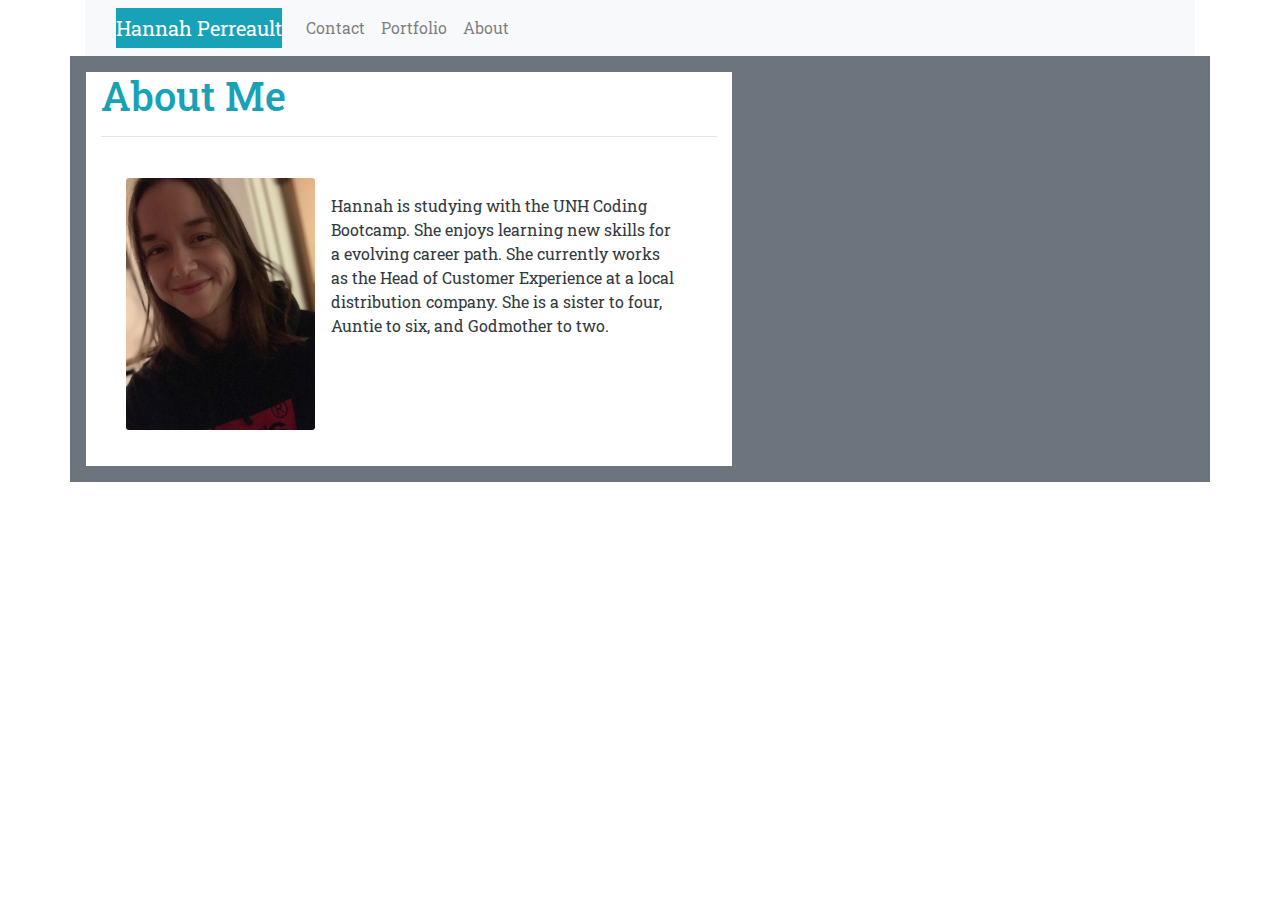
==== index.html @ 4158f769 "ran HTML validator. fixed missing closing tags" ====
<!DOCTYPE html>
<html lang="en">

<head>
    <meta charset="UTF-8">
    <meta name="viewport" content="width=device-width, initial-scale=1.0">
    <link rel="stylesheet" href="https://stackpath.bootstrapcdn.com/bootstrap/4.4.1/css/bootstrap.min.css"
        integrity="sha384-Vkoo8x4CGsO3+Hhxv8T/Q5PaXtkKtu6ug5TOeNV6gBiFeWPGFN9MuhOf23Q9Ifjh" crossorigin="anonymous">
    <title>Hannah's Portfolio</title>
    <link rel="stylesheet" href="assets/css/styles.css">
    <link href="https://fonts.googleapis.com/css2?family=Roboto+Slab:wght@300;400&display=swap" rel="stylesheet">
</head>

<body>

    <header>
        <div class="container">
            <nav class="navbar navbar-expand-lg navbar-light bg-light">
                <div class="container">
                    <a class="navbar-brand bg-info text-white" href="index.html">Hannah Perreault</a>
                    <button class="navbar-toggler" type="button" data-toggle="collapse" data-target="#navbarNav"
                        aria-controls="navbarNav" aria-expanded="false" aria-label="Toggle navigation">
                        <span class="navbar-toggler-icon"></span>
                    </button>
                    <div class="collapse navbar-collapse " id="navbarNav">
                        <ul class="navbar-nav">
                            <li class="nav-item">
                                <a class="nav-link" href="contact.html">Contact</a>
                            </li>
                            <li class="nav-item">
                                <a class="nav-link" href="portfolio.html">Portfolio</a>
                            </li>
                            <li class="nav-item">
                                <a class="nav-link" href="index.html">About</a>
                            </li>
                        </ul>
                    </div>
                </div>
            </nav>
        </div>
    </header>

    <div class="container p-3 mb-2 bg-secondary">

        <div class="container">
            <div class="row">
                <div class="col-md-7 bg-white">
                    <h1 class="text-info"> About Me</h1>
                    <hr>
                </div>
            </div>
            <div class="row">
                <div class="col-md-7 bg-white">
                    <div class="card border-0 mb-3">
                        <div class="row no-gutters card-body text-dark">
                            <div class="col-sm-12 col-md-4">
                                <img src="assets/images/Hannah.jpeg" class="card-img" alt="Hannah Profile">
                            </div>
                            <div class="col-sm-12 col-md-8">
                                <p class="card-text p-3 mb-2">Hannah is studying with the UNH Coding Bootcamp.
                                    She enjoys learning new skills for a evolving career path. She currently works as
                                    the Head of Customer Experience at a local distribution company. She is a sister to
                                    four, Auntie to six, and Godmother to two.
                                </p>

                            </div>

                        </div>
                    </div>
                </div>
            </div>


        </div>
    </div>


    <script src="https://code.jquery.com/jquery-3.4.1.slim.min.js"
        integrity="sha384-J6qa4849blE2+poT4WnyKhv5vZF5SrPo0iEjwBvKU7imGFAV0wwj1yYfoRSJoZ+n"
        crossorigin="anonymous"></script>
    <script src="https://cdn.jsdelivr.net/npm/popper.js@1.16.0/dist/umd/popper.min.js"
        integrity="sha384-Q6E9RHvbIyZFJoft+2mJbHaEWldlvI9IOYy5n3zV9zzTtmI3UksdQRVvoxMfooAo"
        crossorigin="anonymous"></script>
    <script src="https://stackpath.bootstrapcdn.com/bootstrap/4.4.1/js/bootstrap.min.js"
        integrity="sha384-wfSDF2E50Y2D1uUdj0O3uMBJnjuUD4Ih7YwaYd1iqfktj0Uod8GCExl3Og8ifwB6"
        crossorigin="anonymous"></script>
</body>

</html>
---- assets/css/styles.css ----
body {
    font-family: 'Roboto Slab', serif;
 }

 .card-title {
    position: absolute;
    top: 75%;
    height: 40px;
    padding: 8px;
    width: 90%;

 }

.card {
     margin: 5px;
 }
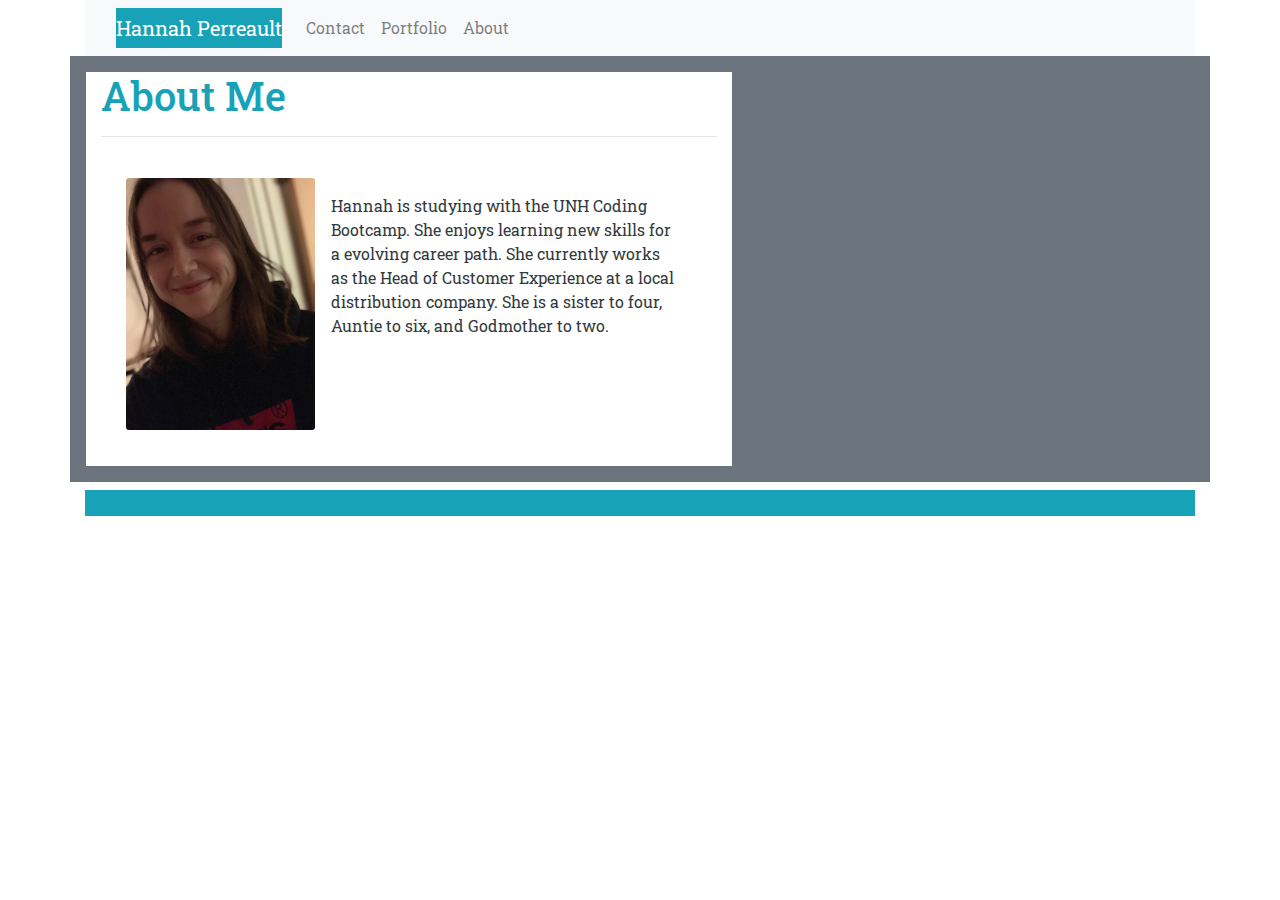
==== commit 8b27bb0c: "added footer" ====
--- a/index.html
+++ b/index.html
@@ -73,7 +73,14 @@
 
         </div>
     </div>
+    <footer>
+        <div class="container">
+            <nav class="navbar navbar-light bg-info">
+                <span class="navbar-brand mb-0 h1"></span>
+            </nav>
 
+        </div>
+    </footer>
 
     <script src="https://code.jquery.com/jquery-3.4.1.slim.min.js"
         integrity="sha384-J6qa4849blE2+poT4WnyKhv5vZF5SrPo0iEjwBvKU7imGFAV0wwj1yYfoRSJoZ+n"
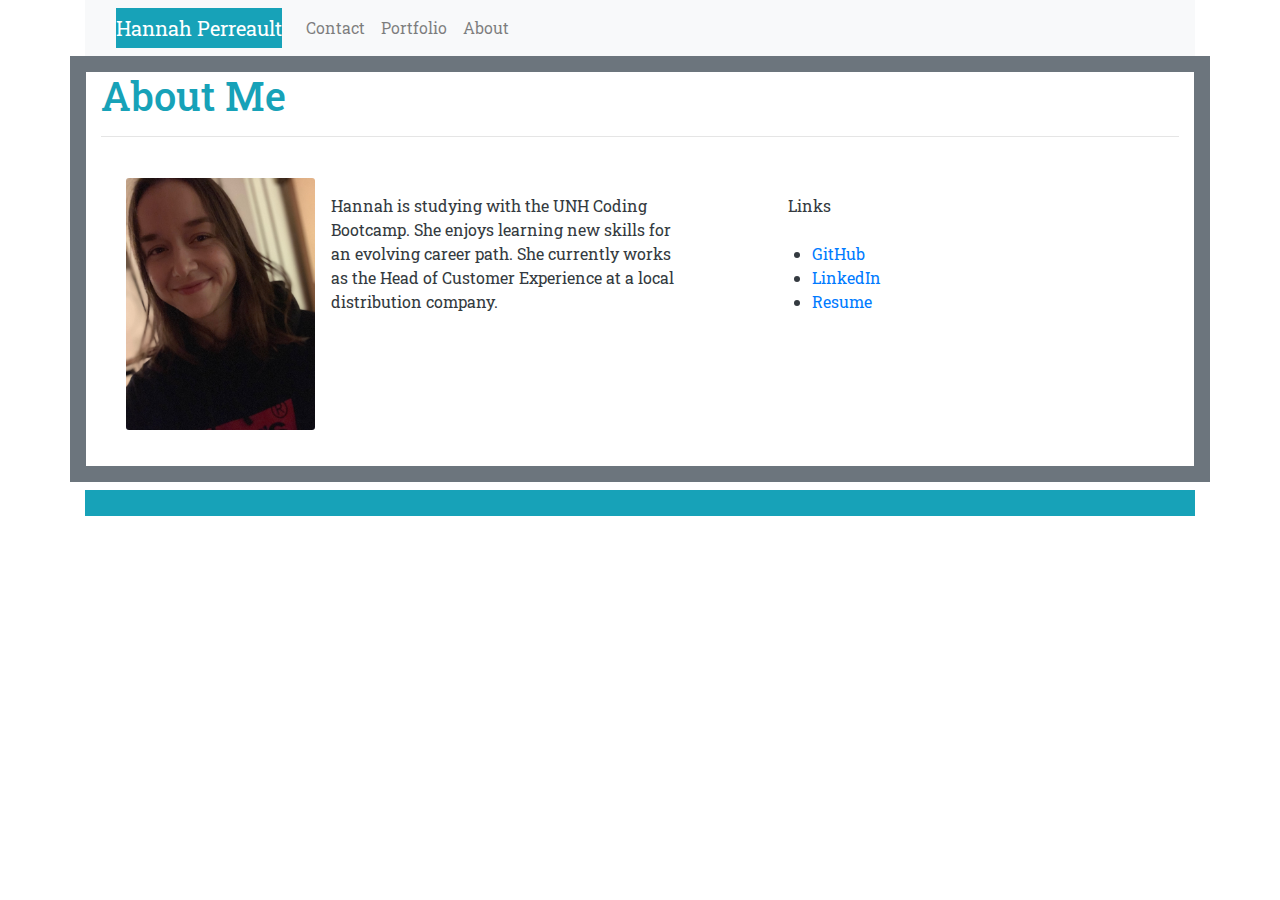
==== commit b86812dc: "added updates for resubmit" ====
--- a/index.html
+++ b/index.html
@@ -1,96 +1,146 @@
 <!DOCTYPE html>
 <html lang="en">
+  <head>
+    <meta charset="UTF-8" />
+    <meta name="viewport" content="width=device-width, initial-scale=1.0" />
+    <link
+      rel="stylesheet"
+      href="https://stackpath.bootstrapcdn.com/bootstrap/4.4.1/css/bootstrap.min.css"
+      integrity="sha384-Vkoo8x4CGsO3+Hhxv8T/Q5PaXtkKtu6ug5TOeNV6gBiFeWPGFN9MuhOf23Q9Ifjh"
+      crossorigin="anonymous"
+    />
+    <title>Hannah's Portfolio</title>
+    <link rel="stylesheet" href="assets/css/styles.css" />
+    <link
+      href="https://fonts.googleapis.com/css2?family=Roboto+Slab:wght@300;400&display=swap"
+      rel="stylesheet"
+    />
+  </head>
 
-<head>
-    <meta charset="UTF-8">
-    <meta name="viewport" content="width=device-width, initial-scale=1.0">
-    <link rel="stylesheet" href="https://stackpath.bootstrapcdn.com/bootstrap/4.4.1/css/bootstrap.min.css"
-        integrity="sha384-Vkoo8x4CGsO3+Hhxv8T/Q5PaXtkKtu6ug5TOeNV6gBiFeWPGFN9MuhOf23Q9Ifjh" crossorigin="anonymous">
-    <title>Hannah's Portfolio</title>
-    <link rel="stylesheet" href="assets/css/styles.css">
-    <link href="https://fonts.googleapis.com/css2?family=Roboto+Slab:wght@300;400&display=swap" rel="stylesheet">
-</head>
-
-<body>
-
+  <body>
     <header>
-        <div class="container">
-            <nav class="navbar navbar-expand-lg navbar-light bg-light">
-                <div class="container">
-                    <a class="navbar-brand bg-info text-white" href="index.html">Hannah Perreault</a>
-                    <button class="navbar-toggler" type="button" data-toggle="collapse" data-target="#navbarNav"
-                        aria-controls="navbarNav" aria-expanded="false" aria-label="Toggle navigation">
-                        <span class="navbar-toggler-icon"></span>
-                    </button>
-                    <div class="collapse navbar-collapse " id="navbarNav">
-                        <ul class="navbar-nav">
-                            <li class="nav-item">
-                                <a class="nav-link" href="contact.html">Contact</a>
-                            </li>
-                            <li class="nav-item">
-                                <a class="nav-link" href="portfolio.html">Portfolio</a>
-                            </li>
-                            <li class="nav-item">
-                                <a class="nav-link" href="index.html">About</a>
-                            </li>
-                        </ul>
-                    </div>
-                </div>
-            </nav>
-        </div>
+      <div class="container">
+        <nav class="navbar navbar-expand-lg navbar-light bg-light">
+          <div class="container">
+            <a class="navbar-brand bg-info text-white" href="index.html"
+              >Hannah Perreault</a
+            >
+            <button
+              class="navbar-toggler"
+              type="button"
+              data-toggle="collapse"
+              data-target="#navbarNav"
+              aria-controls="navbarNav"
+              aria-expanded="false"
+              aria-label="Toggle navigation"
+            >
+              <span class="navbar-toggler-icon"></span>
+            </button>
+            <div class="collapse navbar-collapse" id="navbarNav">
+              <ul class="navbar-nav">
+                <li class="nav-item">
+                  <a class="nav-link" href="contact.html">Contact</a>
+                </li>
+                <li class="nav-item">
+                  <a class="nav-link" href="portfolio.html">Portfolio</a>
+                </li>
+                <li class="nav-item">
+                  <a class="nav-link" href="index.html">About</a>
+                </li>
+              </ul>
+            </div>
+          </div>
+        </nav>
+      </div>
     </header>
 
     <div class="container p-3 mb-2 bg-secondary">
-
-        <div class="container">
-            <div class="row">
-                <div class="col-md-7 bg-white">
-                    <h1 class="text-info"> About Me</h1>
-                    <hr>
+      <div class="container">
+        <div class="row">
+          <div class="col-md-12 bg-white">
+            <h1 class="text-info">About Me</h1>
+            <hr />
+          </div>
+        </div>
+        <div class="row">
+          <div class="col-md-7 bg-white">
+            <div class="card border-0 mb-3">
+              <div class="row no-gutters card-body text-dark">
+                <div class="col-sm-12 col-md-4">
+                  <img
+                    src="assets/images/Hannah.jpeg"
+                    class="card-img"
+                    alt="Hannah Profile"
+                  />
                 </div>
+                <div class="col-sm-12 col-md-8">
+                  <p class="card-text p-3 mb-2">
+                    Hannah is studying with the UNH Coding Bootcamp. She enjoys
+                    learning new skills for an evolving career path. She
+                    currently works as the Head of Customer Experience at a
+                    local distribution company. 
+                  </p>
+                </div>
+              </div>
             </div>
-            <div class="row">
-                <div class="col-md-7 bg-white">
-                    <div class="card border-0 mb-3">
-                        <div class="row no-gutters card-body text-dark">
-                            <div class="col-sm-12 col-md-4">
-                                <img src="assets/images/Hannah.jpeg" class="card-img" alt="Hannah Profile">
-                            </div>
-                            <div class="col-sm-12 col-md-8">
-                                <p class="card-text p-3 mb-2">Hannah is studying with the UNH Coding Bootcamp.
-                                    She enjoys learning new skills for a evolving career path. She currently works as
-                                    the Head of Customer Experience at a local distribution company. She is a sister to
-                                    four, Auntie to six, and Godmother to two.
-                                </p>
-
-                            </div>
-
-                        </div>
-                    </div>
+          </div>
+          <div class="col-md-5 bg-white">
+            <div class="card border-0 mb-3">
+              <div class="row no-gutters card-body text-dark">
+                <!-- <div class="col-sm-12 col-md-4">
+                  <img
+                    src="assets/images/Hannah.jpeg"
+                    class="card-img"
+                    alt="Hannah Profile"
+                  />
+                </div> -->
+                <div class="col-sm-12 col-md-8">
+                  <p class="card-text p-3 mb-2">
+                      Links
+                <ul>
+                    <li>
+                        <a href = "https://github.com/hannahperreault">
+                        GitHub                        </a>
+                    </li>
+                    <li>
+                        <a href = "https://www.linkedin.com/in/hannah-perreault/">
+                        LinkedIn                        </a>
+                    </li>
+                    <li>
+                        <a href = "https://drive.google.com/file/d/1TfuUPZbUb9L-yJf5Cavuha_fafgMKHaz/view?usp=sharing">
+                        Resume                        </a>
+                    </li>
+                </ul>
+                  </p>
                 </div>
+              </div>
             </div>
-
-
+          </div>
         </div>
+      </div>
     </div>
     <footer>
-        <div class="container">
-            <nav class="navbar navbar-light bg-info">
-                <span class="navbar-brand mb-0 h1"></span>
-            </nav>
-
-        </div>
+      <div class="container">
+        <nav class="navbar navbar-light bg-info">
+          <span class="navbar-brand mb-0 h1"></span>
+        </nav>
+      </div>
     </footer>
 
-    <script src="https://code.jquery.com/jquery-3.4.1.slim.min.js"
-        integrity="sha384-J6qa4849blE2+poT4WnyKhv5vZF5SrPo0iEjwBvKU7imGFAV0wwj1yYfoRSJoZ+n"
-        crossorigin="anonymous"></script>
-    <script src="https://cdn.jsdelivr.net/npm/popper.js@1.16.0/dist/umd/popper.min.js"
-        integrity="sha384-Q6E9RHvbIyZFJoft+2mJbHaEWldlvI9IOYy5n3zV9zzTtmI3UksdQRVvoxMfooAo"
-        crossorigin="anonymous"></script>
-    <script src="https://stackpath.bootstrapcdn.com/bootstrap/4.4.1/js/bootstrap.min.js"
-        integrity="sha384-wfSDF2E50Y2D1uUdj0O3uMBJnjuUD4Ih7YwaYd1iqfktj0Uod8GCExl3Og8ifwB6"
-        crossorigin="anonymous"></script>
-</body>
-
-</html>+    <script
+      src="https://code.jquery.com/jquery-3.4.1.slim.min.js"
+      integrity="sha384-J6qa4849blE2+poT4WnyKhv5vZF5SrPo0iEjwBvKU7imGFAV0wwj1yYfoRSJoZ+n"
+      crossorigin="anonymous"
+    ></script>
+    <script
+      src="https://cdn.jsdelivr.net/npm/popper.js@1.16.0/dist/umd/popper.min.js"
+      integrity="sha384-Q6E9RHvbIyZFJoft+2mJbHaEWldlvI9IOYy5n3zV9zzTtmI3UksdQRVvoxMfooAo"
+      crossorigin="anonymous"
+    ></script>
+    <script
+      src="https://stackpath.bootstrapcdn.com/bootstrap/4.4.1/js/bootstrap.min.js"
+      integrity="sha384-wfSDF2E50Y2D1uUdj0O3uMBJnjuUD4Ih7YwaYd1iqfktj0Uod8GCExl3Og8ifwB6"
+      crossorigin="anonymous"
+    ></script>
+  </body>
+</html>
--- a/assets/css/styles.css
+++ b/assets/css/styles.css
@@ -1,18 +1,20 @@
+body {
+  font-family: "Roboto Slab", serif;
+}
 
-
- body {
-    font-family: 'Roboto Slab', serif;
- }
-
- .card-title {
-    position: absolute;
-    top: 75%;
-    height: 40px;
-    padding: 8px;
-    width: 90%;
-
- }
+.card-title {
+  position: absolute;
+  top: 75%;
+  height: 40px;
+  padding: 8px;
+  width: 90%;
+}
 
 .card {
-     margin: 5px;
- }+  margin: 5px;
+}
+
+/* .image {
+  width: 300px;
+  height: 300px;
+} */
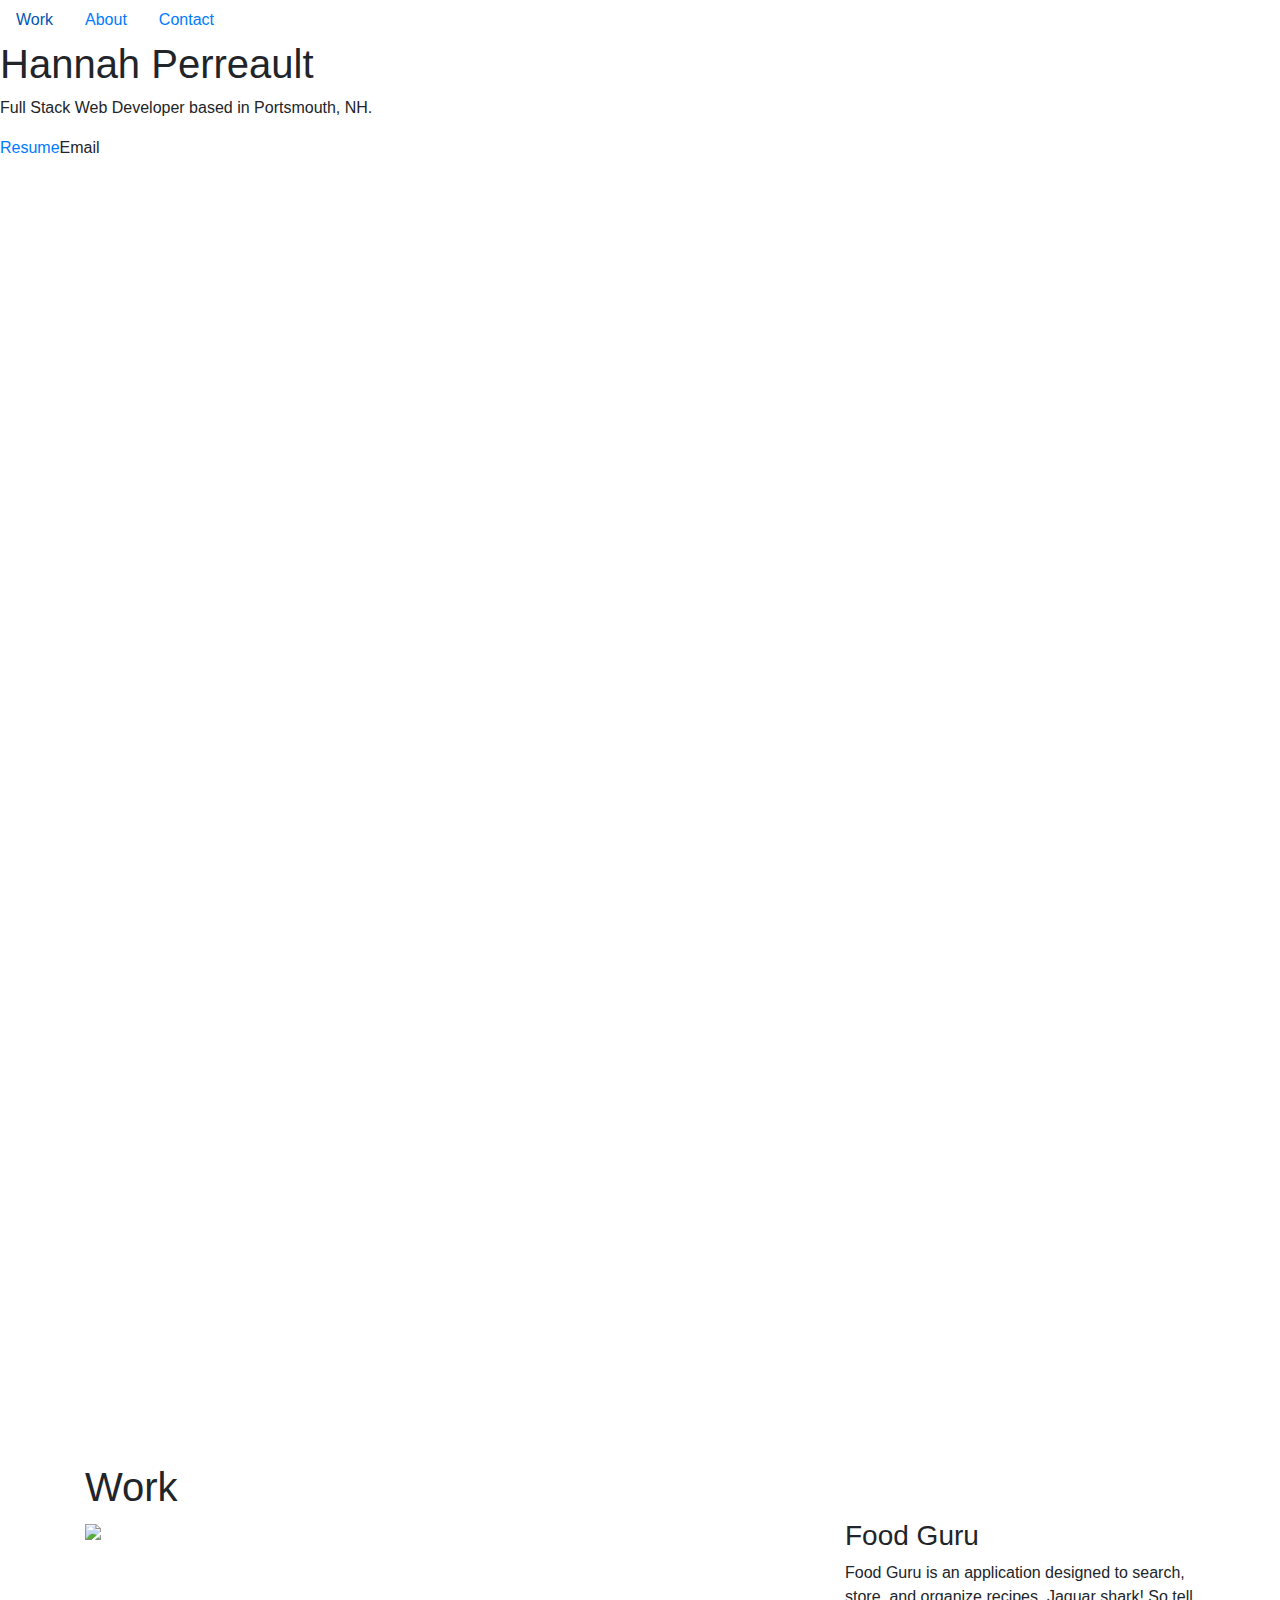
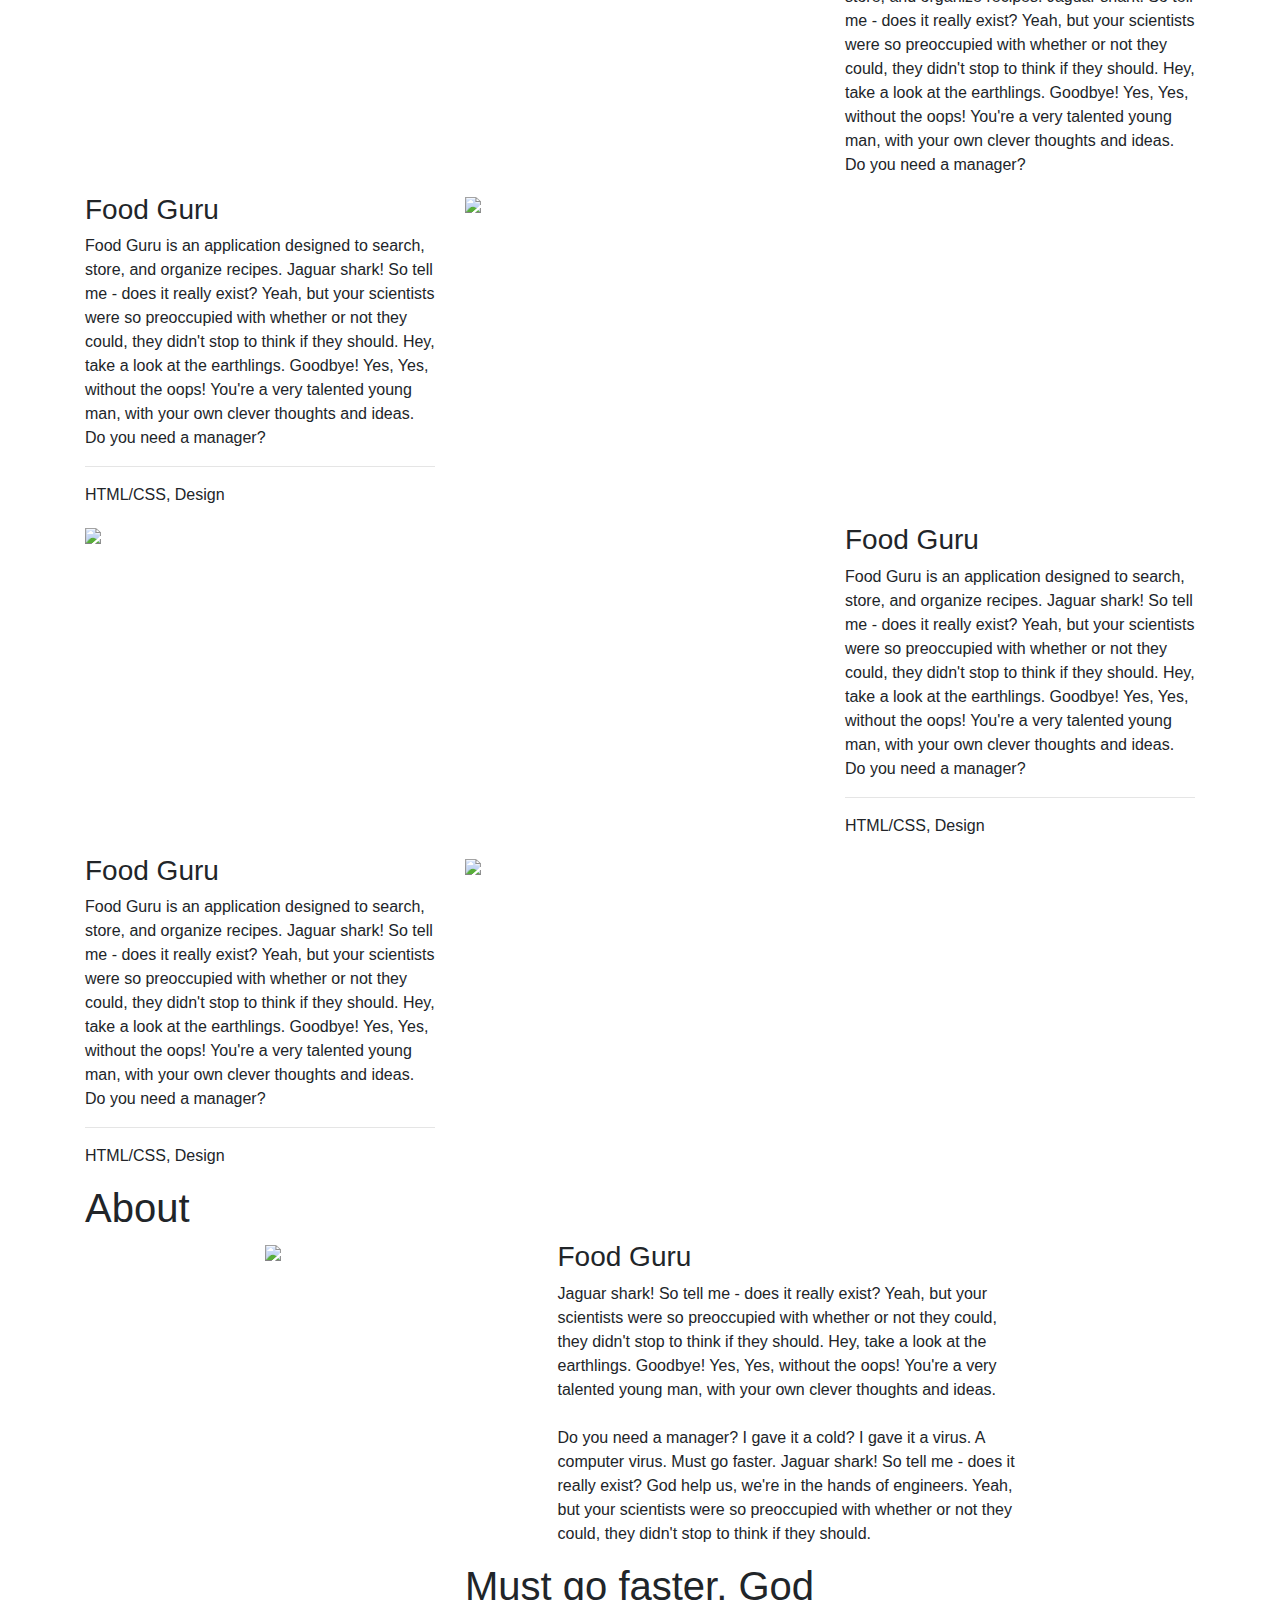
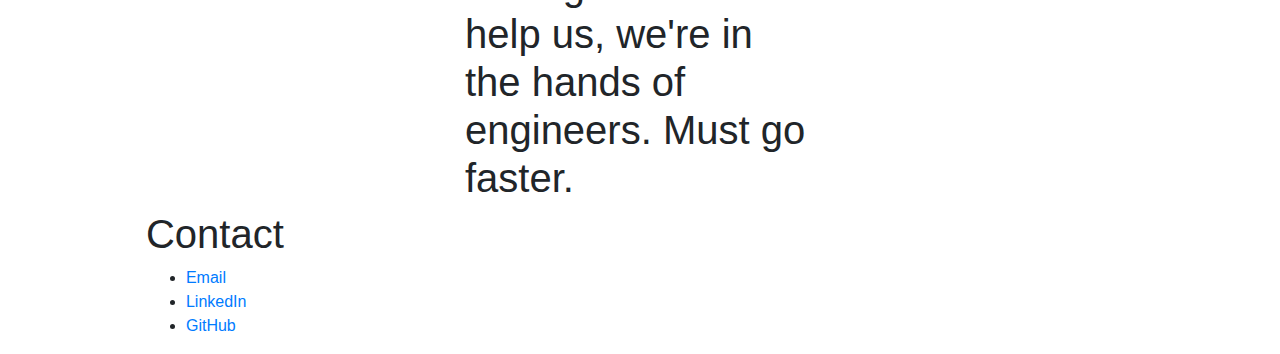
==== commit 6832b17e: "completely redesigned index.html" ====
--- a/index.html
+++ b/index.html
@@ -3,144 +3,198 @@
   <head>
     <meta charset="UTF-8" />
     <meta name="viewport" content="width=device-width, initial-scale=1.0" />
-    <link
-      rel="stylesheet"
-      href="https://stackpath.bootstrapcdn.com/bootstrap/4.4.1/css/bootstrap.min.css"
-      integrity="sha384-Vkoo8x4CGsO3+Hhxv8T/Q5PaXtkKtu6ug5TOeNV6gBiFeWPGFN9MuhOf23Q9Ifjh"
-      crossorigin="anonymous"
-    />
-    <title>Hannah's Portfolio</title>
-    <link rel="stylesheet" href="assets/css/styles.css" />
-    <link
-      href="https://fonts.googleapis.com/css2?family=Roboto+Slab:wght@300;400&display=swap"
-      rel="stylesheet"
-    />
+    <title>Document</title>
+    <link rel="stylesheet" href="https://maxcdn.bootstrapcdn.com/bootstrap/4.0.0/css/bootstrap.min.css" integrity="sha384-Gn5384xqQ1aoWXA+058RXPxPg6fy4IWvTNh0E263XmFcJlSAwiGgFAW/dAiS6JXm" crossorigin="anonymous">    <link rel="stylesheet" href="./styles.css" />
   </head>
-
   <body>
+    
     <header>
-      <div class="container">
-        <nav class="navbar navbar-expand-lg navbar-light bg-light">
-          <div class="container">
-            <a class="navbar-brand bg-info text-white" href="index.html"
-              >Hannah Perreault</a
-            >
-            <button
-              class="navbar-toggler"
-              type="button"
-              data-toggle="collapse"
-              data-target="#navbarNav"
-              aria-controls="navbarNav"
-              aria-expanded="false"
-              aria-label="Toggle navigation"
-            >
-              <span class="navbar-toggler-icon"></span>
-            </button>
-            <div class="collapse navbar-collapse" id="navbarNav">
-              <ul class="navbar-nav">
-                <li class="nav-item">
-                  <a class="nav-link" href="contact.html">Contact</a>
-                </li>
-                <li class="nav-item">
-                  <a class="nav-link" href="portfolio.html">Portfolio</a>
-                </li>
-                <li class="nav-item">
-                  <a class="nav-link" href="index.html">About</a>
-                </li>
-              </ul>
+      <!--navbar-->
+      <ul class="nav">
+        <li class="nav-item justify-content-end">
+          <a class="nav-link active" href="#">Work</a>
+        </li>
+        <li class="nav-item">
+          <a class="nav-link" href="#">About</a>
+        </li>
+        <li class="nav-item">
+          <a class="nav-link" href="#">Contact</a>
+        </li>
+      </ul>
+      <h1 id="hero-header">Hannah Perreault</h1>
+      <div id="hero-text">
+        <p>Full Stack Web Developer based in Portsmouth, NH.</p>
+        <p><a href ="https://drive.google.com/file/d/1TfuUPZbUb9L-yJf5Cavuha_fafgMKHaz/view?usp=sharing">
+          Resume</a>Email</p>
+      </div>
+      <svg
+        xmlns="http://www.w3.org/2000/svg"
+        viewBox="0 0 100 100"
+        preserveAspectRatio="none"
+      >
+        <polygon fill="white" points="0,100 100,0 100,100" />
+      </svg>
+    </header>
+
+    <div class="container">
+      <div class="row">
+        <div class="col-md-12">
+          <h1 id="portfolio-header">Work</h1>
+        </div>
+      </div>
+
+      <!--first section, first featured work with photo on LEFT side-->
+      <div class="row split-photo-left">
+        <div class="col-md-8">
+          <img src="http://placekitten.com/600/400" />
+        </div>
+        <div class="col-md-4 portfolio-text">
+          <h3 id="section-header">Food Guru</h3>
+          <p>
+            Food Guru is an application designed to search, store, and organize
+            recipes. Jaguar shark! So tell me - does it really exist? Yeah, but
+            your scientists were so preoccupied with whether or not they could,
+            they didn't stop to think if they should. Hey, take a look at the
+            earthlings. Goodbye! Yes, Yes, without the oops! You're a very
+            talented young man, with your own clever thoughts and ideas. Do you
+            need a manager?
+          </p>
+        </div>
+      </div>
+
+      <!--second section, first featured work with photo on RIGHT side-->
+
+      <div class="row split-photo-right">
+        <div class="col-md-4 portfolio-text">
+          <h3 id="section-header">Food Guru</h3>
+          <p>
+            Food Guru is an application designed to search, store, and organize
+            recipes. Jaguar shark! So tell me - does it really exist? Yeah, but
+            your scientists were so preoccupied with whether or not they could,
+            they didn't stop to think if they should. Hey, take a look at the
+            earthlings. Goodbye! Yes, Yes, without the oops! You're a very
+            talented young man, with your own clever thoughts and ideas. Do you
+            need a manager?
+          </p>
+          <hr>
+          <p class="work-details-text">HTML/CSS, Design</p>
+
+        </div>
+        <div class="col-md-8">
+          <img src="http://placekitten.com/600/400" />
+        </div>
+      </div>
+
+      <div class="row split-photo-left">
+        <div class="col-md-8">
+          <img src="http://placekitten.com/600/400" />
+        </div>
+        <div class="col-md-4 portfolio-text">
+          <h3 id="section-header">Food Guru</h3>
+          <p>
+            Food Guru is an application designed to search, store, and organize
+            recipes. Jaguar shark! So tell me - does it really exist? Yeah, but
+            your scientists were so preoccupied with whether or not they could,
+            they didn't stop to think if they should. Hey, take a look at the
+            earthlings. Goodbye! Yes, Yes, without the oops! You're a very
+            talented young man, with your own clever thoughts and ideas. Do you
+            need a manager?
+          </p>
+          <hr>
+          <p class="work-details-text">HTML/CSS, Design</p>
+        </div>
+      </div>
+
+      <div class="row split-photo-right">
+        <div class="col-md-4 portfolio-text">
+          <h3 id="section-header">Food Guru</h3>
+          <p>
+            Food Guru is an application designed to search, store, and organize
+            recipes. Jaguar shark! So tell me - does it really exist? Yeah, but
+            your scientists were so preoccupied with whether or not they could,
+            they didn't stop to think if they should. Hey, take a look at the
+            earthlings. Goodbye! Yes, Yes, without the oops! You're a very
+            talented young man, with your own clever thoughts and ideas. Do you
+            need a manager?
+          </p>
+          <hr>
+          <p class="work-details-text">HTML/CSS, Design</p>
+
+        </div>
+        <div class="col-md-8">
+          <img src="http://placekitten.com/600/400" />
+        </div>
+      </div>
+
+      <!--ABOUT section-->
+      <div id="about">
+        <div class="row">
+          <div class="col-md-12">
+            <h1 id="portfolio-header">About</h1>
+          </div>
+          <div class="row about-section">
+            <div class="col-md-2"></div>
+
+            <div class="col-md-3 portfolio-text">
+              <img src="http://placekitten.com/300/200" />
             </div>
+            <div class="col-md-5">
+              <h3 id="section-header">Food Guru</h3>
+              <p>
+                Jaguar shark! So tell me - does it really exist? Yeah, but your
+                scientists were so preoccupied with whether or not they could,
+                they didn't stop to think if they should. Hey, take a look at
+                the earthlings. Goodbye! Yes, Yes, without the oops! You're a
+                very talented young man, with your own clever thoughts and
+                ideas. 
+              </br> </br> Do you need a manager? I gave it a cold? I gave it a
+                virus. A computer virus. Must go faster. Jaguar shark! So tell
+                me - does it really exist? God help us, we're in the hands of
+                engineers. Yeah, but your scientists were so preoccupied with
+                whether or not they could, they didn't stop to think if they
+                should.
+              </p>
+    
+            </div>
+            <div class="col-md-2"></div>
           </div>
-        </nav>
-      </div>
-    </header>
-
-    <div class="container p-3 mb-2 bg-secondary">
-      <div class="container">
-        <div class="row">
-          <div class="col-md-12 bg-white">
-            <h1 class="text-info">About Me</h1>
-            <hr />
+        </div>
+      </div>
+
+
+   <!--QUOTE section-->
+      <div id="quote-div">
+          <div class="row">
+            <div class="col-md-4"></div>
+            <div class="col-md-4">
+              <h1 id="quote-text">Must go faster. God help us, we're in the hands of engineers. Must go faster.</h1>
+            </div>
+            <div class="col-md-4"></div>
           </div>
-        </div>
-        <div class="row">
-          <div class="col-md-7 bg-white">
-            <div class="card border-0 mb-3">
-              <div class="row no-gutters card-body text-dark">
-                <div class="col-sm-12 col-md-4">
-                  <img
-                    src="assets/images/Hannah.jpeg"
-                    class="card-img"
-                    alt="Hannah Profile"
-                  />
-                </div>
-                <div class="col-sm-12 col-md-8">
-                  <p class="card-text p-3 mb-2">
-                    Hannah is studying with the UNH Coding Bootcamp. She enjoys
-                    learning new skills for an evolving career path. She
-                    currently works as the Head of Customer Experience at a
-                    local distribution company. 
-                  </p>
-                </div>
-              </div>
-            </div>
-          </div>
-          <div class="col-md-5 bg-white">
-            <div class="card border-0 mb-3">
-              <div class="row no-gutters card-body text-dark">
-                <!-- <div class="col-sm-12 col-md-4">
-                  <img
-                    src="assets/images/Hannah.jpeg"
-                    class="card-img"
-                    alt="Hannah Profile"
-                  />
-                </div> -->
-                <div class="col-sm-12 col-md-8">
-                  <p class="card-text p-3 mb-2">
-                      Links
-                <ul>
-                    <li>
-                        <a href = "https://github.com/hannahperreault">
-                        GitHub                        </a>
-                    </li>
-                    <li>
-                        <a href = "https://www.linkedin.com/in/hannah-perreault/">
-                        LinkedIn                        </a>
-                    </li>
-                    <li>
-                        <a href = "https://drive.google.com/file/d/1TfuUPZbUb9L-yJf5Cavuha_fafgMKHaz/view?usp=sharing">
-                        Resume                        </a>
-                    </li>
-                </ul>
-                  </p>
-                </div>
-              </div>
-            </div>
-          </div>
-        </div>
+      </div>
+
+  <!--CONTACT section-->
+  <div id="contact-div">
+    <div class="row">
+      <div class="row">
+        <div class="col-md-4"></div>
+        <div class="col-md-4">
+          <h1 id="contact-header">Contact</h1>
+          <ul id="contact-list">
+            <li><a href="https://github.com/hannahperreault">Email</a></li>
+            <li><a href="https://www.linkedin.com/in/hannah-perreault">LinkedIn</a></li>
+            <li><a href = "https://github.com/hannahperreault">GitHub</a>
+            </li>
+          </ul>
+        </div>
+        <div class="col-md-4"></div>
       </div>
     </div>
-    <footer>
-      <div class="container">
-        <nav class="navbar navbar-light bg-info">
-          <span class="navbar-brand mb-0 h1"></span>
-        </nav>
-      </div>
-    </footer>
-
-    <script
-      src="https://code.jquery.com/jquery-3.4.1.slim.min.js"
-      integrity="sha384-J6qa4849blE2+poT4WnyKhv5vZF5SrPo0iEjwBvKU7imGFAV0wwj1yYfoRSJoZ+n"
-      crossorigin="anonymous"
-    ></script>
-    <script
-      src="https://cdn.jsdelivr.net/npm/popper.js@1.16.0/dist/umd/popper.min.js"
-      integrity="sha384-Q6E9RHvbIyZFJoft+2mJbHaEWldlvI9IOYy5n3zV9zzTtmI3UksdQRVvoxMfooAo"
-      crossorigin="anonymous"
-    ></script>
-    <script
-      src="https://stackpath.bootstrapcdn.com/bootstrap/4.4.1/js/bootstrap.min.js"
-      integrity="sha384-wfSDF2E50Y2D1uUdj0O3uMBJnjuUD4Ih7YwaYd1iqfktj0Uod8GCExl3Og8ifwB6"
-      crossorigin="anonymous"
-    ></script>
+  </div>
+
+    </div>
+    <script src="https://code.jquery.com/jquery-3.2.1.slim.min.js" integrity="sha384-KJ3o2DKtIkvYIK3UENzmM7KCkRr/rE9/Qpg6aAZGJwFDMVNA/GpGFF93hXpG5KkN" crossorigin="anonymous"></script>
+<script src="https://cdnjs.cloudflare.com/ajax/libs/popper.js/1.12.9/umd/popper.min.js" integrity="sha384-ApNbgh9B+Y1QKtv3Rn7W3mgPxhU9K/ScQsAP7hUibX39j7fakFPskvXusvfa0b4Q" crossorigin="anonymous"></script>
+<script src="https://maxcdn.bootstrapcdn.com/bootstrap/4.0.0/js/bootstrap.min.js" integrity="sha384-JZR6Spejh4U02d8jOt6vLEHfe/JQGiRRSQQxSfFWpi1MquVdAyjUar5+76PVCmYl" crossorigin="anonymous"></script>
   </body>
 </html>
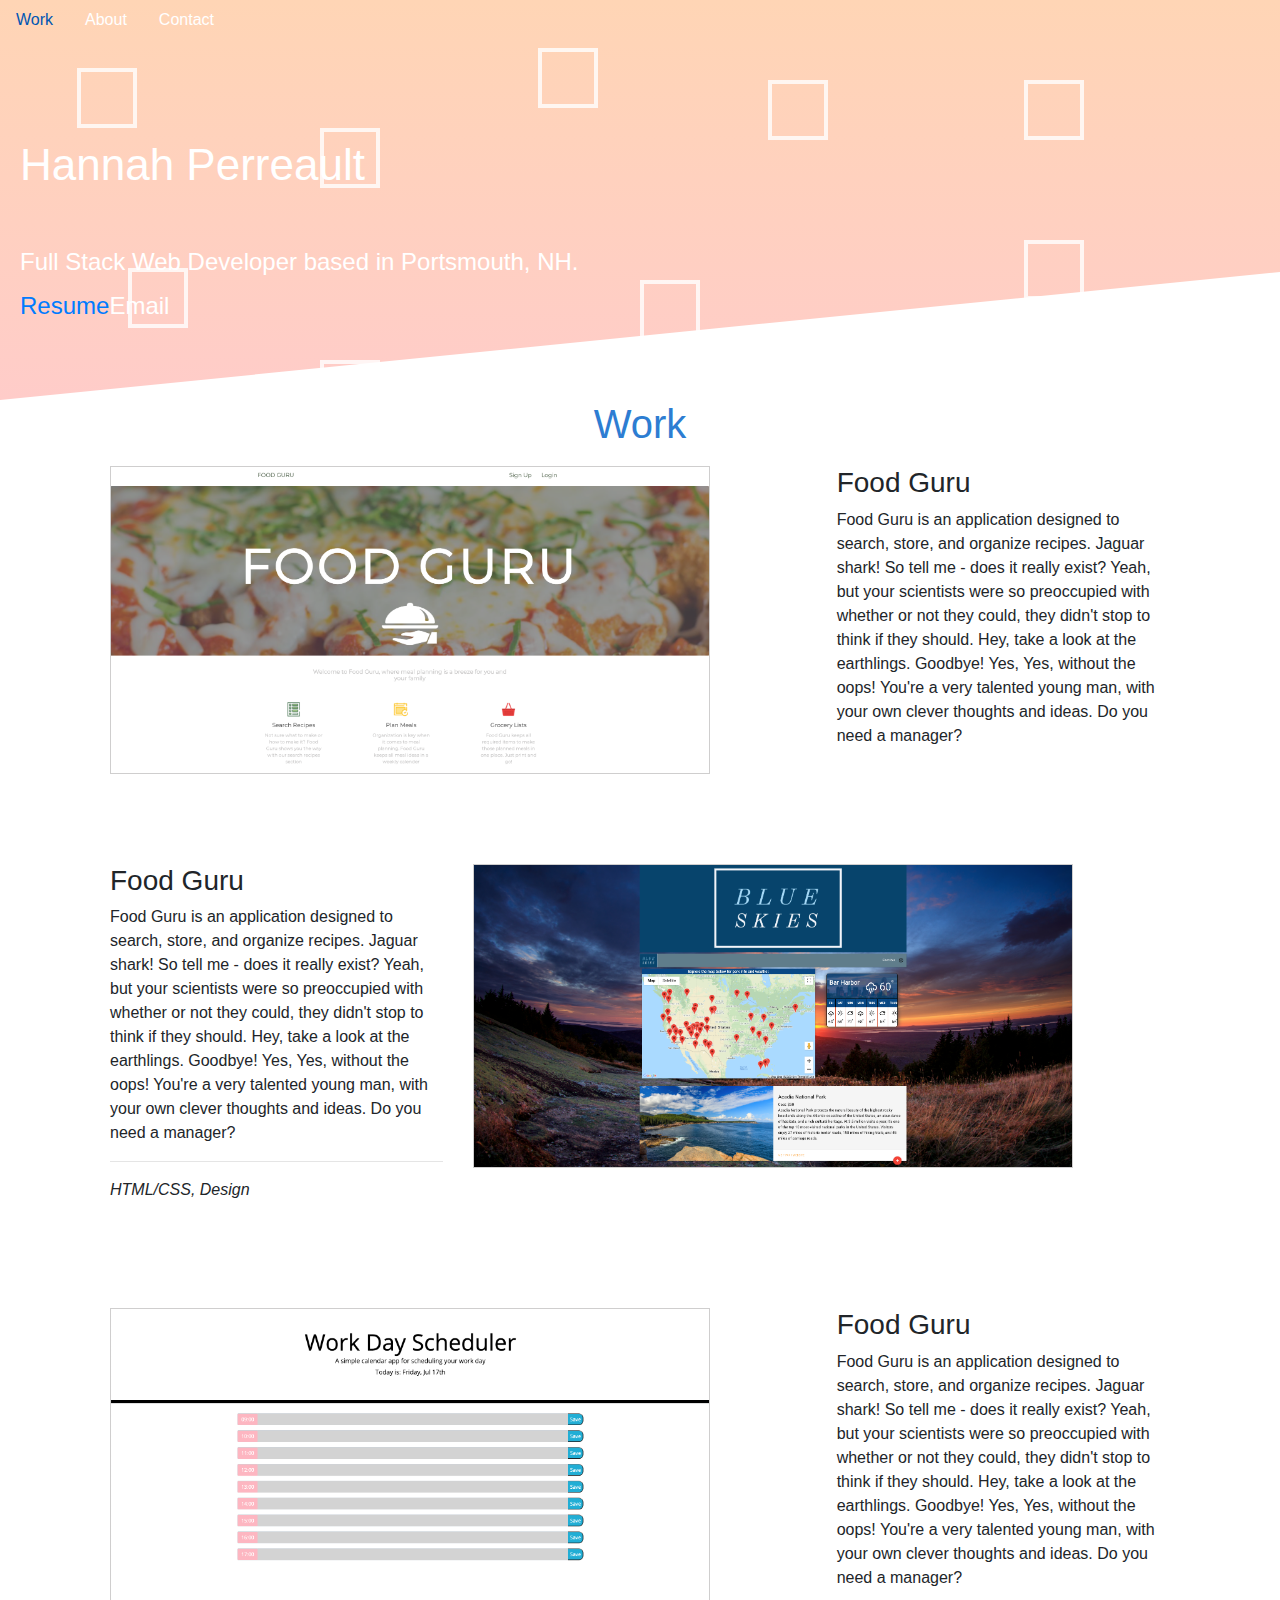
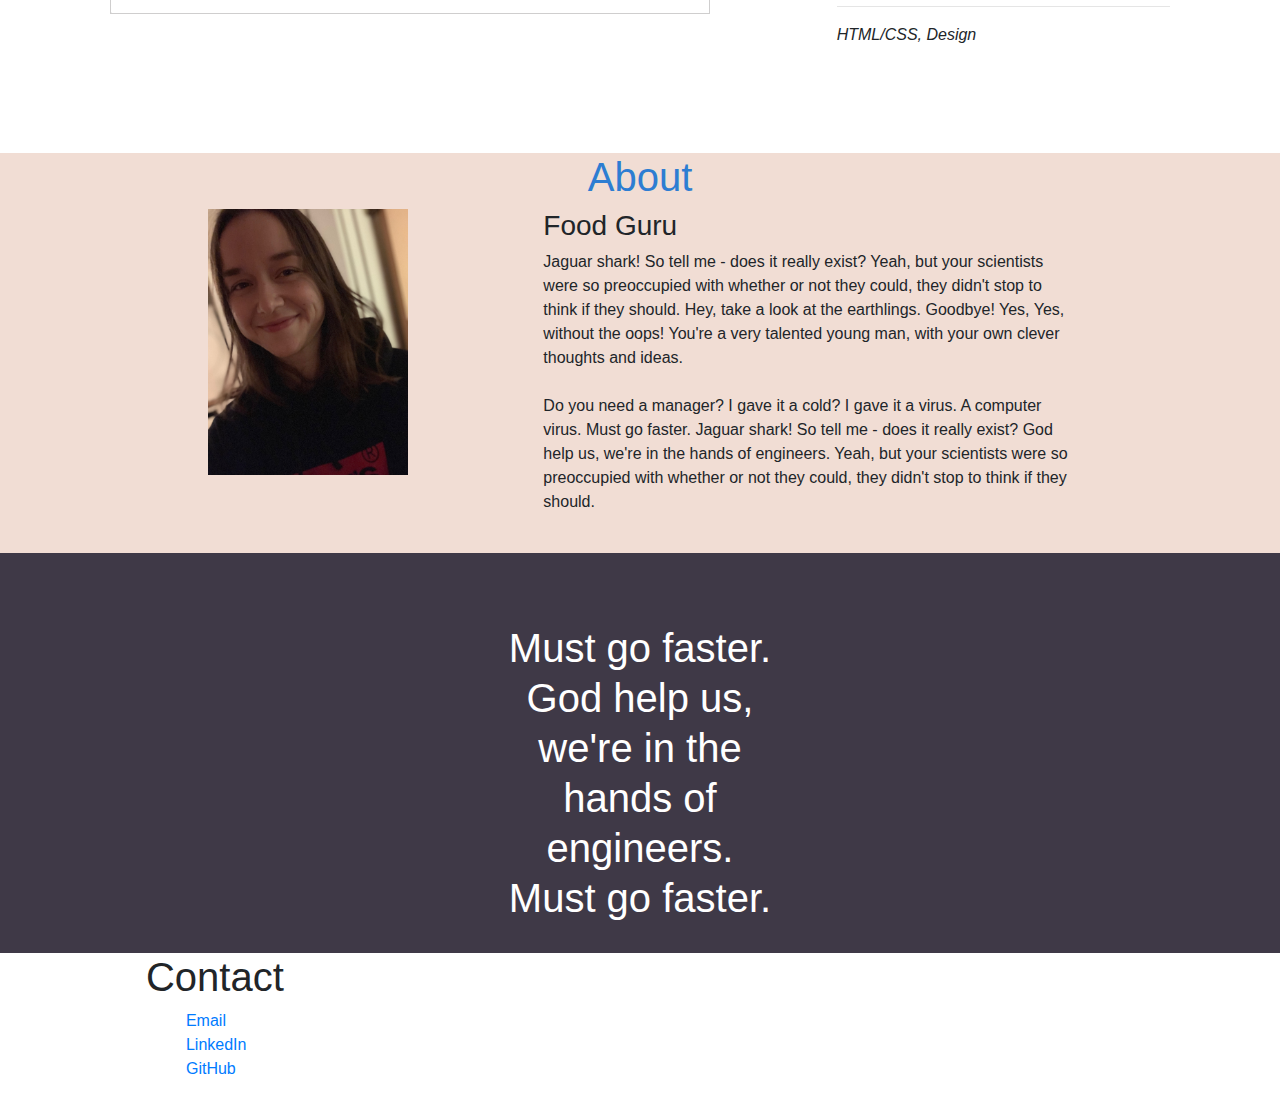
==== commit 02b2dc9f: "animation of header div working" ====
--- a/index.html
+++ b/index.html
@@ -5,10 +5,24 @@
     <meta name="viewport" content="width=device-width, initial-scale=1.0" />
     <title>Document</title>
     <link rel="stylesheet" href="https://maxcdn.bootstrapcdn.com/bootstrap/4.0.0/css/bootstrap.min.css" integrity="sha384-Gn5384xqQ1aoWXA+058RXPxPg6fy4IWvTNh0E263XmFcJlSAwiGgFAW/dAiS6JXm" crossorigin="anonymous">    <link rel="stylesheet" href="./styles.css" />
+    <link rel="stylesheet" href="assets/css/styles.css"/>
   </head>
   <body>
-    
-    <header>
+    <div class="wrapper">
+      <div class="header">
+      <div class="box">
+        <div></div>
+        <div></div>
+        <div></div>
+        <div></div>
+        <div></div>
+        <div></div>
+        <div></div>
+        <div></div>
+        <div></div>
+        <div></div>
+      </div>
+      
       <!--navbar-->
       <ul class="nav">
         <li class="nav-item justify-content-end">
@@ -34,8 +48,8 @@
       >
         <polygon fill="white" points="0,100 100,0 100,100" />
       </svg>
-    </header>
-
+    </div> 
+  </div>
     <div class="container">
       <div class="row">
         <div class="col-md-12">
@@ -43,10 +57,10 @@
         </div>
       </div>
 
-      <!--first section, first featured work with photo on LEFT side-->
+      <!--first section, FOOD GURU, with photo on LEFT side-->
       <div class="row split-photo-left">
         <div class="col-md-8">
-          <img src="http://placekitten.com/600/400" />
+          <img class="portfolio-photo" src="assets/images/foodguru.png" />
         </div>
         <div class="col-md-4 portfolio-text">
           <h3 id="section-header">Food Guru</h3>
@@ -62,7 +76,7 @@
         </div>
       </div>
 
-      <!--second section, first featured work with photo on RIGHT side-->
+      <!--second section, BLUESKIES,  with photo on RIGHT side-->
 
       <div class="row split-photo-right">
         <div class="col-md-4 portfolio-text">
@@ -81,13 +95,15 @@
 
         </div>
         <div class="col-md-8">
-          <img src="http://placekitten.com/600/400" />
+          <img class="portfolio-photo" src="assets/images/blueskies.png" />
         </div>
       </div>
 
+      <!--third section, SCHEDULAR,  with photo on LEFT side-->
+
       <div class="row split-photo-left">
         <div class="col-md-8">
-          <img src="http://placekitten.com/600/400" />
+          <img class= "portfolio-photo" src="assets/images/scheduler.png" />
         </div>
         <div class="col-md-4 portfolio-text">
           <h3 id="section-header">Food Guru</h3>
@@ -105,26 +121,6 @@
         </div>
       </div>
 
-      <div class="row split-photo-right">
-        <div class="col-md-4 portfolio-text">
-          <h3 id="section-header">Food Guru</h3>
-          <p>
-            Food Guru is an application designed to search, store, and organize
-            recipes. Jaguar shark! So tell me - does it really exist? Yeah, but
-            your scientists were so preoccupied with whether or not they could,
-            they didn't stop to think if they should. Hey, take a look at the
-            earthlings. Goodbye! Yes, Yes, without the oops! You're a very
-            talented young man, with your own clever thoughts and ideas. Do you
-            need a manager?
-          </p>
-          <hr>
-          <p class="work-details-text">HTML/CSS, Design</p>
-
-        </div>
-        <div class="col-md-8">
-          <img src="http://placekitten.com/600/400" />
-        </div>
-      </div>
 
       <!--ABOUT section-->
       <div id="about">
@@ -136,7 +132,7 @@
             <div class="col-md-2"></div>
 
             <div class="col-md-3 portfolio-text">
-              <img src="http://placekitten.com/300/200" />
+              <img id="hannah-photo" src="assets/images/Hannah.jpeg" />
             </div>
             <div class="col-md-5">
               <h3 id="section-header">Food Guru</h3>
@@ -192,9 +188,9 @@
     </div>
   </div>
 
-    </div>
-    <script src="https://code.jquery.com/jquery-3.2.1.slim.min.js" integrity="sha384-KJ3o2DKtIkvYIK3UENzmM7KCkRr/rE9/Qpg6aAZGJwFDMVNA/GpGFF93hXpG5KkN" crossorigin="anonymous"></script>
-<script src="https://cdnjs.cloudflare.com/ajax/libs/popper.js/1.12.9/umd/popper.min.js" integrity="sha384-ApNbgh9B+Y1QKtv3Rn7W3mgPxhU9K/ScQsAP7hUibX39j7fakFPskvXusvfa0b4Q" crossorigin="anonymous"></script>
-<script src="https://maxcdn.bootstrapcdn.com/bootstrap/4.0.0/js/bootstrap.min.js" integrity="sha384-JZR6Spejh4U02d8jOt6vLEHfe/JQGiRRSQQxSfFWpi1MquVdAyjUar5+76PVCmYl" crossorigin="anonymous"></script>
-  </body>
+  </DIV>
+  <script src="https://code.jquery.com/jquery-3.2.1.slim.min.js" integrity="sha384-KJ3o2DKtIkvYIK3UENzmM7KCkRr/rE9/Qpg6aAZGJwFDMVNA/GpGFF93hXpG5KkN" crossorigin="anonymous"></script>
+  <script src="https://cdnjs.cloudflare.com/ajax/libs/popper.js/1.12.9/umd/popper.min.js" integrity="sha384-ApNbgh9B+Y1QKtv3Rn7W3mgPxhU9K/ScQsAP7hUibX39j7fakFPskvXusvfa0b4Q" crossorigin="anonymous"></script>
+  <script src="https://maxcdn.bootstrapcdn.com/bootstrap/4.0.0/js/bootstrap.min.js" integrity="sha384-JZR6Spejh4U02d8jOt6vLEHfe/JQGiRRSQQxSfFWpi1MquVdAyjUar5+76PVCmYl" crossorigin="anonymous"></script>
+</body>
 </html>
--- a/assets/css/styles.css
+++ b/assets/css/styles.css
@@ -0,0 +1,180 @@
+body {
+  margin: 0;
+  padding: 0;
+}
+
+.wrapper {
+  position: relative;
+  width: 100%;
+  height: 400px;
+  overflow: hidden;
+  background-image: linear-gradient(#ffd5b5, #ffccc9);
+}
+
+.box div {
+  position: absolute;
+  width: 60px;
+  height: 60px;
+  background-color: transparent;
+  border: 4px solid rgba(255, 255, 255, 0.8);
+}
+
+.box div:nth-child(1) {
+  top: 12%;
+  left: 42%;
+  animation: animate 10s linear infinite;
+}
+.box div:nth-child(2) {
+  top: 70%;
+  left: 50%;
+  animation: animate 7s linear infinite;
+}
+.box div:nth-child(3) {
+  top: 17%;
+  left: 6%;
+  animation: animate 9s linear infinite;
+}
+
+.box div:nth-child(4) {
+  top: 20%;
+  left: 60%;
+  animation: animate 10s linear infinite;
+}
+.box div:nth-child(5) {
+  top: 67%;
+  left: 10%;
+  animation: animate 6s linear infinite;
+}
+.box div:nth-child(6) {
+  top: 80%;
+  left: 70%;
+  animation: animate 12s linear infinite;
+}
+.box div:nth-child(7) {
+  top: 60%;
+  left: 80%;
+  animation: animate 15s linear infinite;
+}
+.box div:nth-child(8) {
+  top: 32%;
+  left: 25%;
+  animation: animate 16s linear infinite;
+}
+.box div:nth-child(9) {
+  top: 90%;
+  left: 25%;
+  animation: animate 9s linear infinite;
+}
+.box div:nth-child(10) {
+  top: 20%;
+  left: 80%;
+  animation: animate 5s linear infinite;
+}
+
+@keyframes animate {
+  0% {
+    transform: scale(0) translateY(0) rotate(0);
+    opacity: 1;
+  }
+  100% {
+    transform: scale(1.3) translateY(-90px) rotate(360deg);
+    opacity: 0;
+  }
+}
+
+/*-----------------------------*/
+
+/* .header {
+  position: relative;
+  height: 500px;
+  background-image: linear-gradient(#ffd5b5, #ffccc9);
+} */
+
+#hero-header {
+  padding: 100px 0 50px 20px;
+  font: 44px 'Arial';
+  text-align: left;
+  color: white;
+}
+
+#hero-text {
+  font: 24px 'Arial';
+  color: white;
+  padding-left: 20px;
+}
+
+svg {
+  position: absolute;
+  bottom: 0;
+  width: 100%;
+  height: 10vw;
+  /* set height to pixels if you want angle to change with screen width */
+}
+
+.nav-link {
+  color: white;
+  justify-content: end;
+}
+
+#portfolio-header {
+  text-align: center;
+  color: #2d7dd2;
+}
+
+.split-photo-left {
+  margin: 10px;
+  margin-bottom: 90px;
+}
+
+.split-photo-right {
+  margin: 10px;
+  margin-bottom: 90px;
+}
+.portfolio-photo {
+  max-width: 600px;
+  border: 1px solid rgb(207, 206, 206);
+}
+
+.portfolio-text {
+  text-justify: left;
+}
+
+.work-details-text {
+  font-style: italic;
+}
+
+#about {
+  height: 400px;
+  margin-top: 60px;
+  background-color: #f1ddd4;
+  width: 100vw;
+  margin-left: calc(-50vw + 50%);
+}
+
+#hannah-photo {
+  max-width: 200px;
+}
+
+#quote-div {
+  height: 400px;
+  background-color: #3f3947;
+  width: 100vw;
+  margin-left: calc(-50vw + 50%);
+}
+
+#quote-text {
+  color: white;
+  text-align: center;
+  padding: 20px;
+  margin: 50px;
+  line-height: 50px;
+}
+
+#contact-header {
+  text-align: center;
+}
+
+#contact-list {
+  list-style: none;
+  text-align: center;
+}
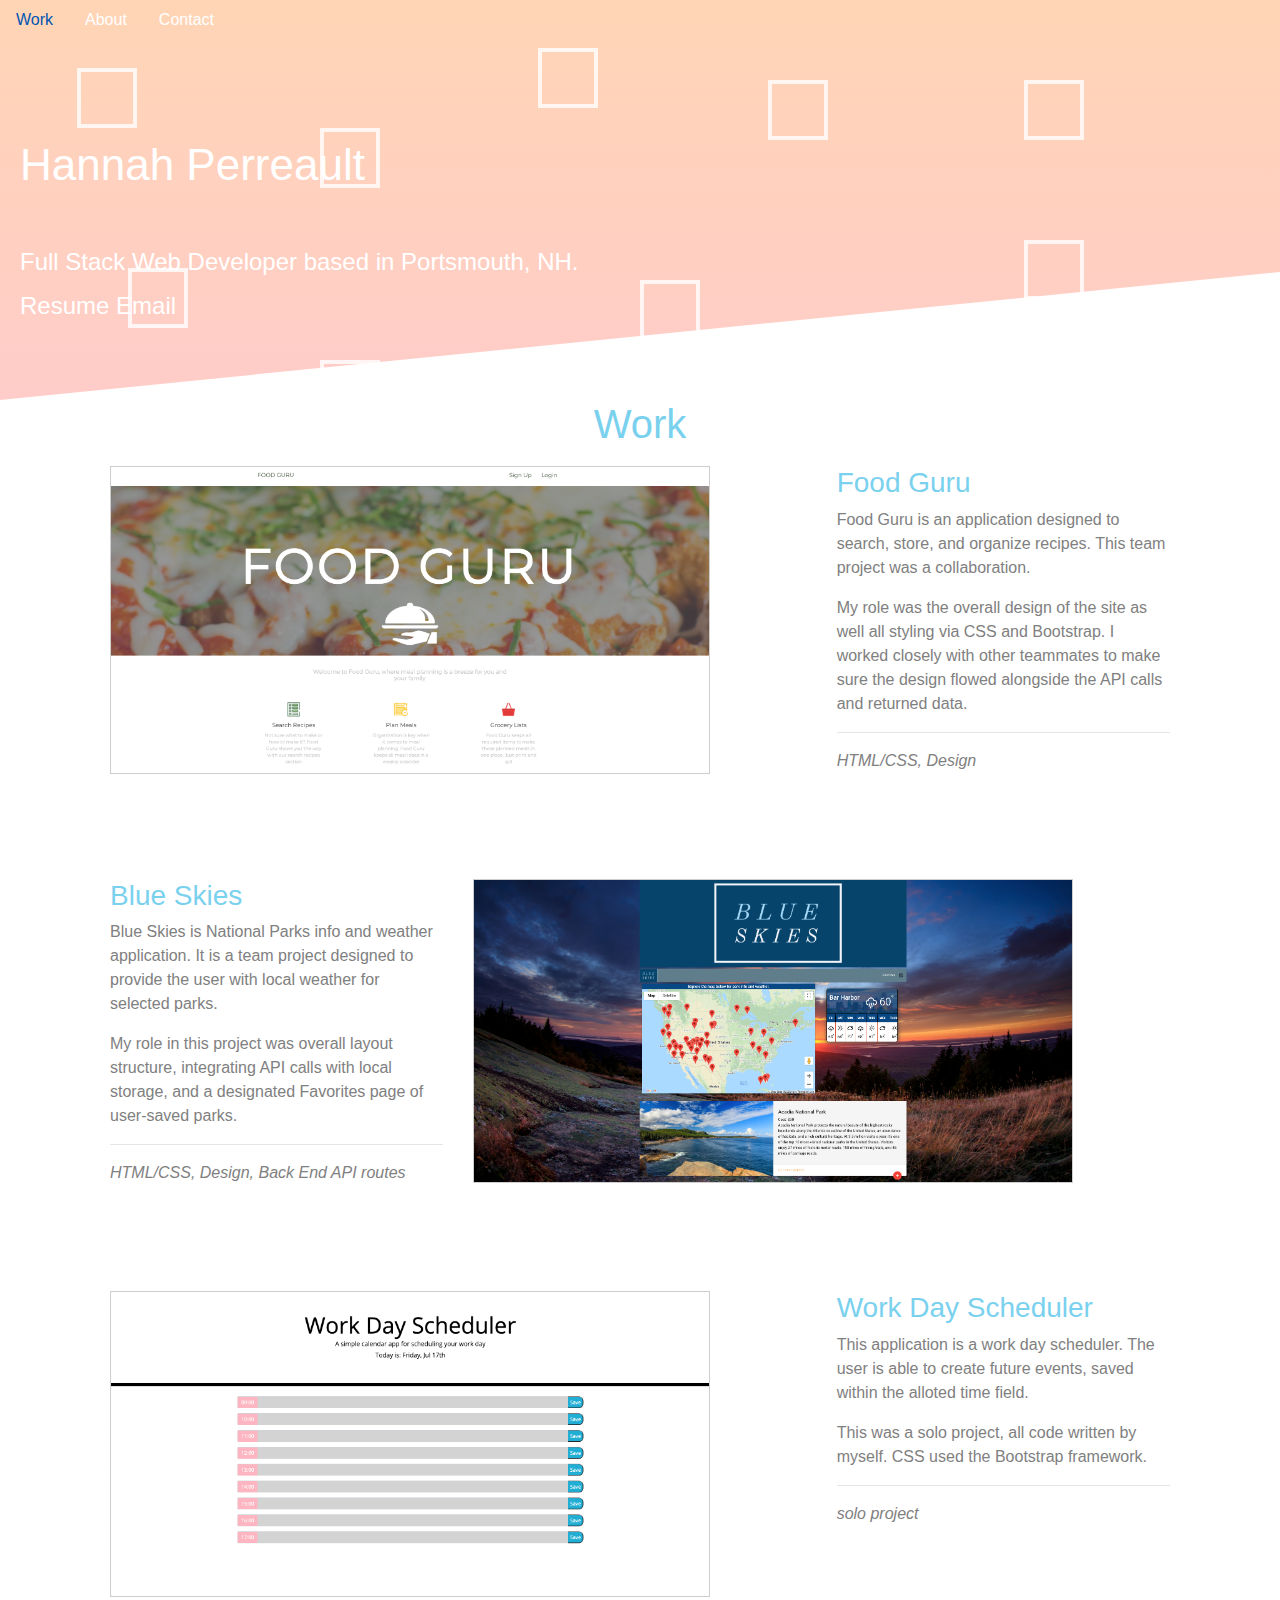
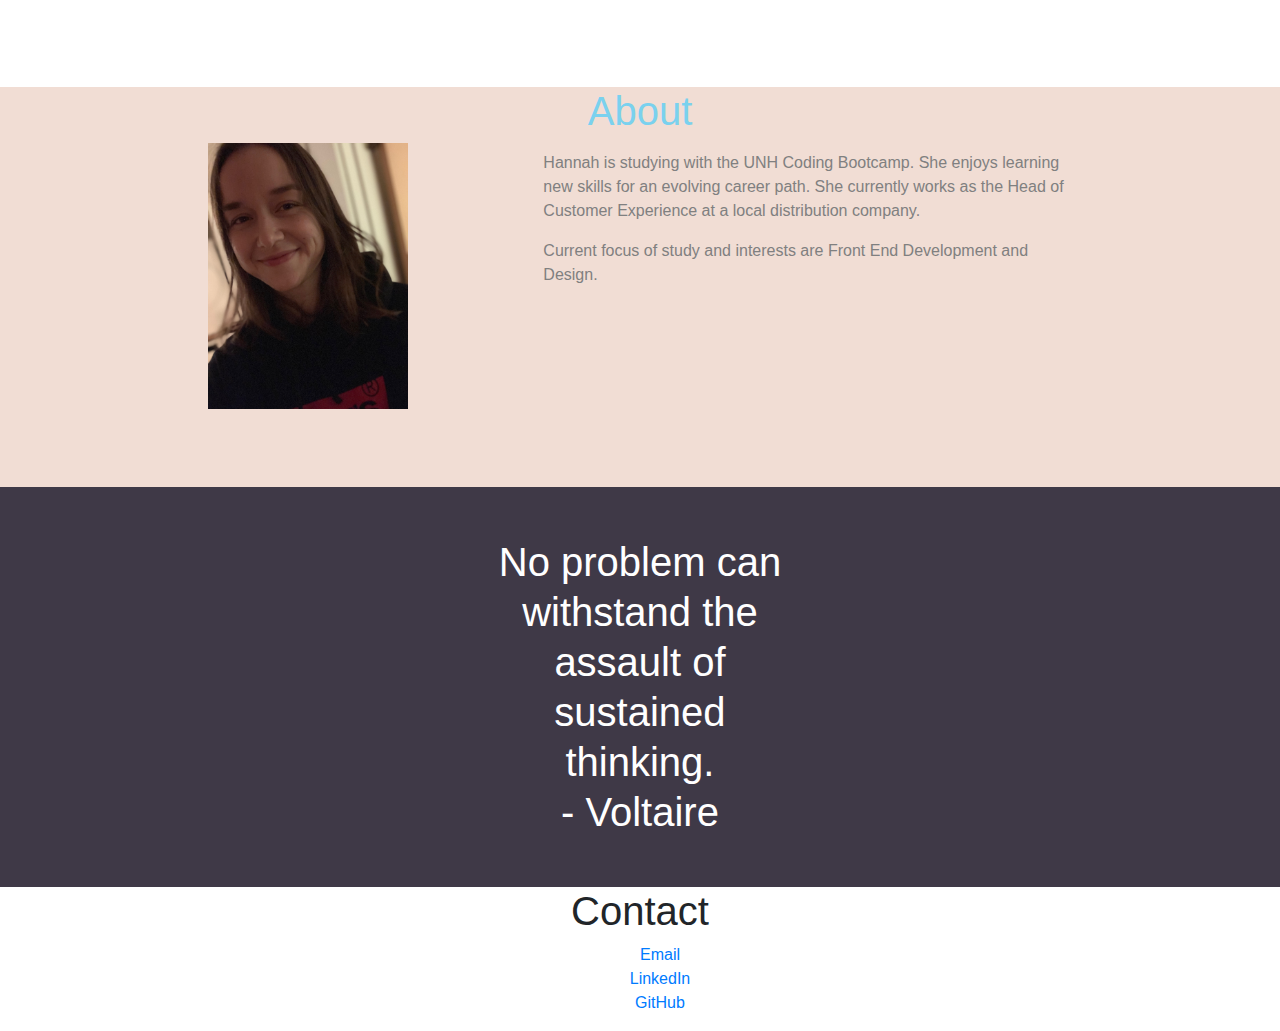
==== commit ea2794ed: "updated work section with correct copy" ====
--- a/index.html
+++ b/index.html
@@ -4,52 +4,61 @@
     <meta charset="UTF-8" />
     <meta name="viewport" content="width=device-width, initial-scale=1.0" />
     <title>Document</title>
-    <link rel="stylesheet" href="https://maxcdn.bootstrapcdn.com/bootstrap/4.0.0/css/bootstrap.min.css" integrity="sha384-Gn5384xqQ1aoWXA+058RXPxPg6fy4IWvTNh0E263XmFcJlSAwiGgFAW/dAiS6JXm" crossorigin="anonymous">    <link rel="stylesheet" href="./styles.css" />
-    <link rel="stylesheet" href="assets/css/styles.css"/>
+    <link
+      rel="stylesheet"
+      href="https://maxcdn.bootstrapcdn.com/bootstrap/4.0.0/css/bootstrap.min.css"
+      integrity="sha384-Gn5384xqQ1aoWXA+058RXPxPg6fy4IWvTNh0E263XmFcJlSAwiGgFAW/dAiS6JXm"
+      crossorigin="anonymous"
+    />
+    <link rel="stylesheet" href="./styles.css" />
+    <link rel="stylesheet" href="assets/css/styles.css" />
   </head>
   <body>
     <div class="wrapper">
       <div class="header">
-      <div class="box">
-        <div></div>
-        <div></div>
-        <div></div>
-        <div></div>
-        <div></div>
-        <div></div>
-        <div></div>
-        <div></div>
-        <div></div>
-        <div></div>
-      </div>
-      
-      <!--navbar-->
-      <ul class="nav">
-        <li class="nav-item justify-content-end">
-          <a class="nav-link active" href="#">Work</a>
-        </li>
-        <li class="nav-item">
-          <a class="nav-link" href="#">About</a>
-        </li>
-        <li class="nav-item">
-          <a class="nav-link" href="#">Contact</a>
-        </li>
-      </ul>
-      <h1 id="hero-header">Hannah Perreault</h1>
-      <div id="hero-text">
-        <p>Full Stack Web Developer based in Portsmouth, NH.</p>
-        <p><a href ="https://drive.google.com/file/d/1TfuUPZbUb9L-yJf5Cavuha_fafgMKHaz/view?usp=sharing">
-          Resume</a>Email</p>
-      </div>
-      <svg
-        xmlns="http://www.w3.org/2000/svg"
-        viewBox="0 0 100 100"
-        preserveAspectRatio="none"
-      >
-        <polygon fill="white" points="0,100 100,0 100,100" />
-      </svg>
-    </div> 
-  </div>
+        <div class="box">
+          <div></div>
+          <div></div>
+          <div></div>
+          <div></div>
+          <div></div>
+          <div></div>
+          <div></div>
+          <div></div>
+          <div></div>
+          <div></div>
+        </div>
+
+        <!--navbar-->
+        <ul class="nav">
+          <li class="nav-item justify-content-end">
+            <a class="nav-link active" href="#">Work</a>
+          </li>
+          <li class="nav-item">
+            <a class="nav-link" href="#">About</a>
+          </li>
+          <li class="nav-item">
+            <a class="nav-link" href="#">Contact</a>
+          </li>
+        </ul>
+        <h1 id="hero-header">Hannah Perreault</h1>
+        <div id="hero-text">
+          <p>Full Stack Web Developer based in Portsmouth, NH.</p>
+          <p>
+            <a class ="white-link" href="https://drive.google.com/file/d/1TfuUPZbUb9L-yJf5Cavuha_fafgMKHaz/view?usp=sharing">
+              Resume</a> 
+              Email
+          </p>
+        </div>
+        <svg
+          xmlns="http://www.w3.org/2000/svg"
+          viewBox="0 0 100 100"
+          preserveAspectRatio="none"
+        >
+          <polygon fill="white" points="0,100 100,0 100,100" />
+        </svg>
+      </div>
+    </div>
     <div class="container">
       <div class="row">
         <div class="col-md-12">
@@ -63,16 +72,21 @@
           <img class="portfolio-photo" src="assets/images/foodguru.png" />
         </div>
         <div class="col-md-4 portfolio-text">
-          <h3 id="section-header">Food Guru</h3>
+          <a href="https://baroque-vin-00893.herokuapp.com/">
+            <h3 class="section-header">Food Guru</h3>
+          </a>
           <p>
             Food Guru is an application designed to search, store, and organize
-            recipes. Jaguar shark! So tell me - does it really exist? Yeah, but
-            your scientists were so preoccupied with whether or not they could,
-            they didn't stop to think if they should. Hey, take a look at the
-            earthlings. Goodbye! Yes, Yes, without the oops! You're a very
-            talented young man, with your own clever thoughts and ideas. Do you
-            need a manager?
-          </p>
+            recipes. This team project was a collaboration.
+          </p>
+
+          <p>
+            My role was the overall design of the site as well all styling via
+            CSS and Bootstrap. I worked closely with other teammates to make
+            sure the design flowed alongside the API calls and returned data.
+          </p>
+          <hr />
+          <p class="work-details-text">HTML/CSS, Design</p>
         </div>
       </div>
 
@@ -80,19 +94,21 @@
 
       <div class="row split-photo-right">
         <div class="col-md-4 portfolio-text">
-          <h3 id="section-header">Food Guru</h3>
-          <p>
-            Food Guru is an application designed to search, store, and organize
-            recipes. Jaguar shark! So tell me - does it really exist? Yeah, but
-            your scientists were so preoccupied with whether or not they could,
-            they didn't stop to think if they should. Hey, take a look at the
-            earthlings. Goodbye! Yes, Yes, without the oops! You're a very
-            talented young man, with your own clever thoughts and ideas. Do you
-            need a manager?
-          </p>
-          <hr>
-          <p class="work-details-text">HTML/CSS, Design</p>
-
+          <a href="https://fleshborne.github.io/Blue-Skies/">
+            <h3 class="section-header">Blue Skies</h3>
+          </a>
+          <p>
+            Blue Skies is National Parks info and weather application. It is a
+            team project designed to provide the user with local weather for
+            selected parks.
+          </p>
+          <p>
+            My role in this project was overall layout structure, integrating
+            API calls with local storage, and a designated Favorites page of
+            user-saved parks.
+          </p>
+          <hr />
+          <p class="work-details-text">HTML/CSS, Design, Back End API routes</p>
         </div>
         <div class="col-md-8">
           <img class="portfolio-photo" src="assets/images/blueskies.png" />
@@ -103,24 +119,24 @@
 
       <div class="row split-photo-left">
         <div class="col-md-8">
-          <img class= "portfolio-photo" src="assets/images/scheduler.png" />
+          <img class="portfolio-photo" src="assets/images/scheduler.png" />
         </div>
         <div class="col-md-4 portfolio-text">
-          <h3 id="section-header">Food Guru</h3>
-          <p>
-            Food Guru is an application designed to search, store, and organize
-            recipes. Jaguar shark! So tell me - does it really exist? Yeah, but
-            your scientists were so preoccupied with whether or not they could,
-            they didn't stop to think if they should. Hey, take a look at the
-            earthlings. Goodbye! Yes, Yes, without the oops! You're a very
-            talented young man, with your own clever thoughts and ideas. Do you
-            need a manager?
-          </p>
-          <hr>
-          <p class="work-details-text">HTML/CSS, Design</p>
-        </div>
-      </div>
-
+          <a href=" https://hannahperreault.github.io/work-day-scheduler/">
+            <h3 class="section-header">Work Day Scheduler</h3>
+          </a>
+          <p>
+            This application is a work day scheduler. The user is able to create
+            future events, saved within the alloted time field.
+          </p>
+          <p>
+            This was a solo project, all code written by myself. CSS used the
+            Bootstrap framework.
+          </p>
+          <hr />
+          <p class="work-details-text">solo project</p>
+        </div>
+      </div>
 
       <!--ABOUT section-->
       <div id="about">
@@ -135,62 +151,70 @@
               <img id="hannah-photo" src="assets/images/Hannah.jpeg" />
             </div>
             <div class="col-md-5">
-              <h3 id="section-header">Food Guru</h3>
-              <p>
-                Jaguar shark! So tell me - does it really exist? Yeah, but your
-                scientists were so preoccupied with whether or not they could,
-                they didn't stop to think if they should. Hey, take a look at
-                the earthlings. Goodbye! Yes, Yes, without the oops! You're a
-                very talented young man, with your own clever thoughts and
-                ideas. 
-              </br> </br> Do you need a manager? I gave it a cold? I gave it a
-                virus. A computer virus. Must go faster. Jaguar shark! So tell
-                me - does it really exist? God help us, we're in the hands of
-                engineers. Yeah, but your scientists were so preoccupied with
-                whether or not they could, they didn't stop to think if they
-                should.
+              <h3 id="section-header"></h3>
+              <p class="portfolio-text">
+                Hannah is studying with the UNH Coding Bootcamp. She enjoys
+                learning new skills for an evolving career path. She currently
+                works as the Head of Customer Experience at a local distribution
+                company.
               </p>
-    
+              <p class="portfolio-text">
+                Current focus of study and interests are Front End Development and
+                Design.
+              </p>
             </div>
             <div class="col-md-2"></div>
           </div>
         </div>
       </div>
 
-
-   <!--QUOTE section-->
+      <!--QUOTE section-->
       <div id="quote-div">
+        <div class="row">
+          <div class="col-md-4"></div>
+          <div class="col-md-4">
+            <h1 id="quote-text">
+              No problem can withstand the assault of sustained thinking. <br> - Voltaire
+            </h1>
+          </div>
+          <div class="col-md-4"></div>
+        </div>
+      </div>
+
+      <!--CONTACT section-->
+      <div id="contact-div">
           <div class="row">
             <div class="col-md-4"></div>
             <div class="col-md-4">
-              <h1 id="quote-text">Must go faster. God help us, we're in the hands of engineers. Must go faster.</h1>
+              <h1 id="contact-header">Contact</h1>
+              <ul id="contact-list">
+                <li><a href="#">Email</a></li>
+                <li>
+                  <a href="https://www.linkedin.com/in/hannah-perreault"
+                    >LinkedIn</a
+                  >
+                </li>
+                <li><a href="https://github.com/hannahperreault">GitHub</a></li>
+              </ul>
             </div>
             <div class="col-md-4"></div>
           </div>
       </div>
-
-  <!--CONTACT section-->
-  <div id="contact-div">
-    <div class="row">
-      <div class="row">
-        <div class="col-md-4"></div>
-        <div class="col-md-4">
-          <h1 id="contact-header">Contact</h1>
-          <ul id="contact-list">
-            <li><a href="https://github.com/hannahperreault">Email</a></li>
-            <li><a href="https://www.linkedin.com/in/hannah-perreault">LinkedIn</a></li>
-            <li><a href = "https://github.com/hannahperreault">GitHub</a>
-            </li>
-          </ul>
-        </div>
-        <div class="col-md-4"></div>
-      </div>
     </div>
-  </div>
-
-  </DIV>
-  <script src="https://code.jquery.com/jquery-3.2.1.slim.min.js" integrity="sha384-KJ3o2DKtIkvYIK3UENzmM7KCkRr/rE9/Qpg6aAZGJwFDMVNA/GpGFF93hXpG5KkN" crossorigin="anonymous"></script>
-  <script src="https://cdnjs.cloudflare.com/ajax/libs/popper.js/1.12.9/umd/popper.min.js" integrity="sha384-ApNbgh9B+Y1QKtv3Rn7W3mgPxhU9K/ScQsAP7hUibX39j7fakFPskvXusvfa0b4Q" crossorigin="anonymous"></script>
-  <script src="https://maxcdn.bootstrapcdn.com/bootstrap/4.0.0/js/bootstrap.min.js" integrity="sha384-JZR6Spejh4U02d8jOt6vLEHfe/JQGiRRSQQxSfFWpi1MquVdAyjUar5+76PVCmYl" crossorigin="anonymous"></script>
-</body>
+    <script
+      src="https://code.jquery.com/jquery-3.2.1.slim.min.js"
+      integrity="sha384-KJ3o2DKtIkvYIK3UENzmM7KCkRr/rE9/Qpg6aAZGJwFDMVNA/GpGFF93hXpG5KkN"
+      crossorigin="anonymous"
+    ></script>
+    <script
+      src="https://cdnjs.cloudflare.com/ajax/libs/popper.js/1.12.9/umd/popper.min.js"
+      integrity="sha384-ApNbgh9B+Y1QKtv3Rn7W3mgPxhU9K/ScQsAP7hUibX39j7fakFPskvXusvfa0b4Q"
+      crossorigin="anonymous"
+    ></script>
+    <script
+      src="https://maxcdn.bootstrapcdn.com/bootstrap/4.0.0/js/bootstrap.min.js"
+      integrity="sha384-JZR6Spejh4U02d8jOt6vLEHfe/JQGiRRSQQxSfFWpi1MquVdAyjUar5+76PVCmYl"
+      crossorigin="anonymous"
+    ></script>
+  </body>
 </html>
--- a/assets/css/styles.css
+++ b/assets/css/styles.css
@@ -3,6 +3,7 @@
   padding: 0;
 }
 
+/*css for animated background cited from: https://www.youtube.com/watch?v=qx7pSLjLNQA @"Divinector" */
 .wrapper {
   position: relative;
   width: 100%;
@@ -118,8 +119,7 @@
 
 #portfolio-header {
   text-align: center;
-  color: #2d7dd2;
-}
+  color: rgb(122, 209, 238);}
 
 .split-photo-left {
   margin: 10px;
@@ -135,8 +135,12 @@
   border: 1px solid rgb(207, 206, 206);
 }
 
+.section-header {
+  color: rgb(122, 209, 238);
+}
 .portfolio-text {
   text-justify: left;
+  color: gray;
 }
 
 .work-details-text {
@@ -165,16 +169,20 @@
 #quote-text {
   color: white;
   text-align: center;
-  padding: 20px;
+  top: 50%;
   margin: 50px;
   line-height: 50px;
 }
 
 #contact-header {
-  text-align: center;
+  text-align:  center;
 }
 
 #contact-list {
   list-style: none;
   text-align: center;
 }
+
+.white-link {
+  color: white;
+}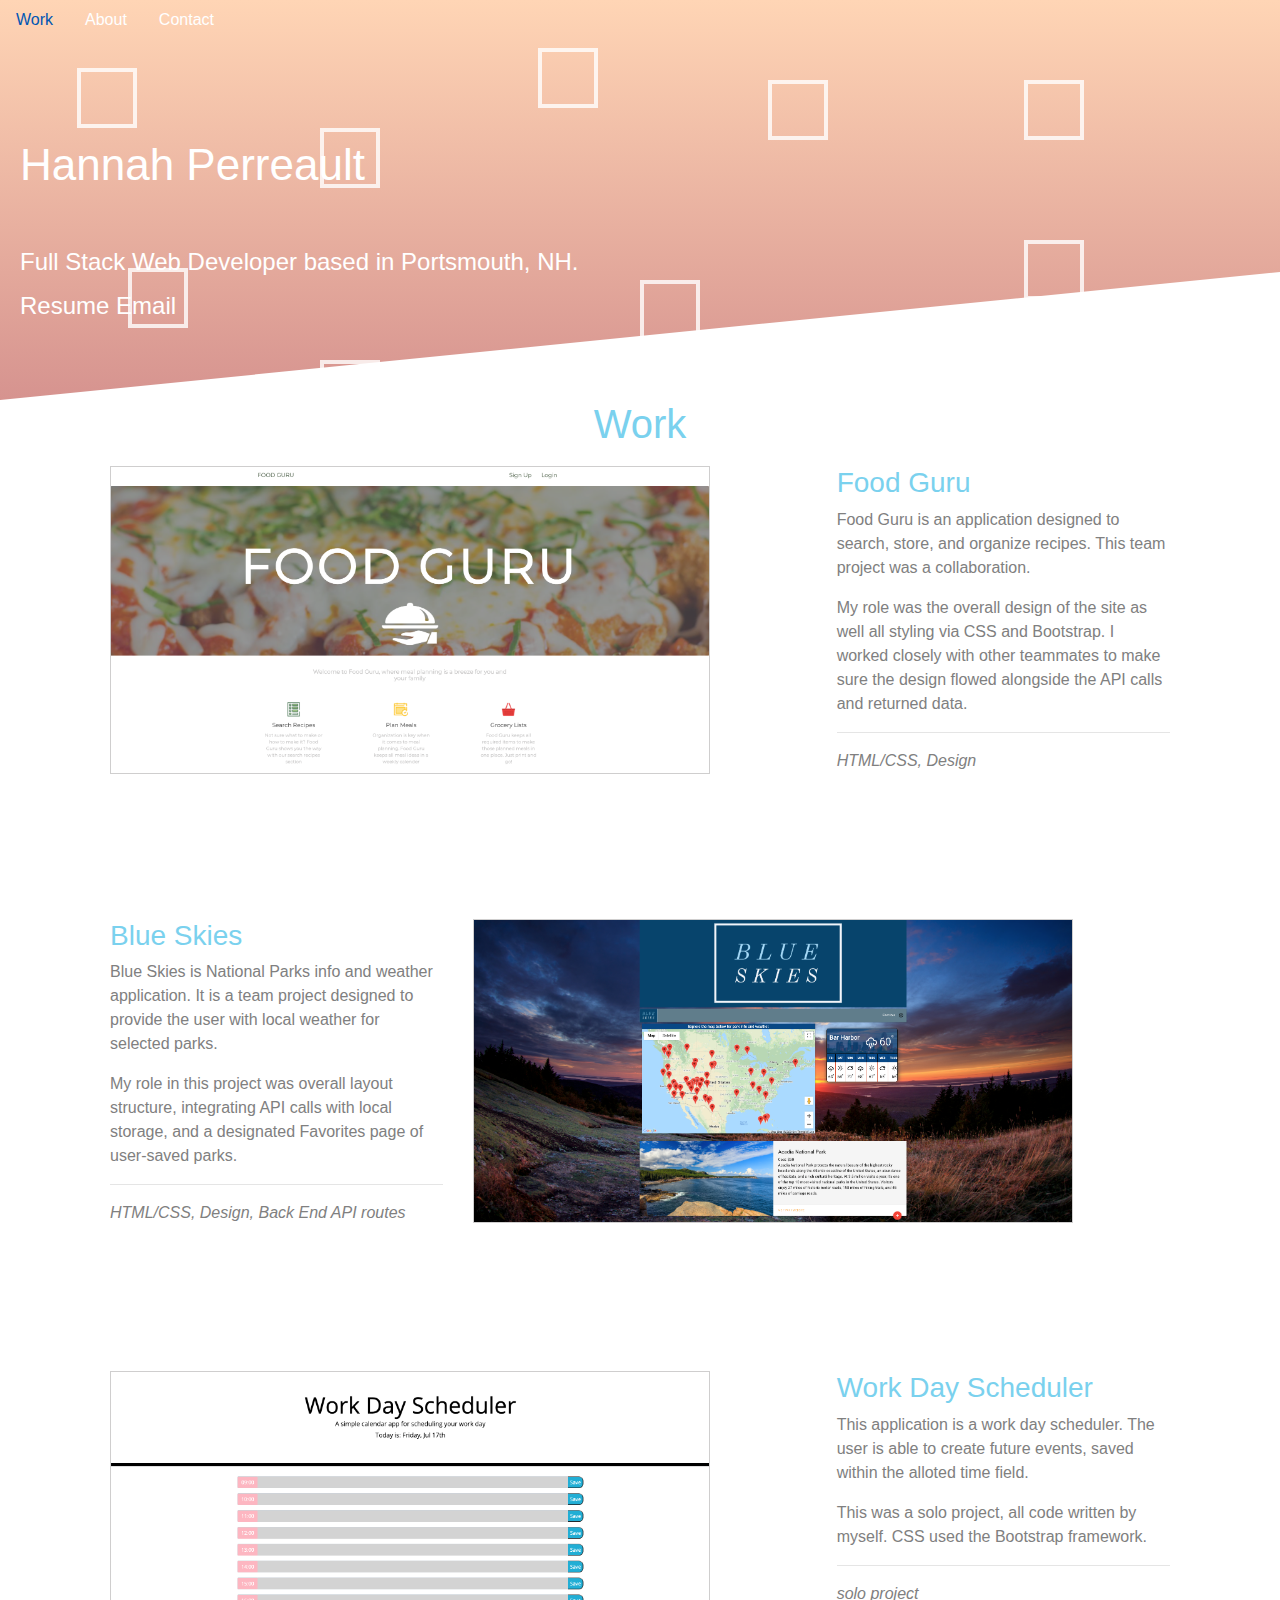
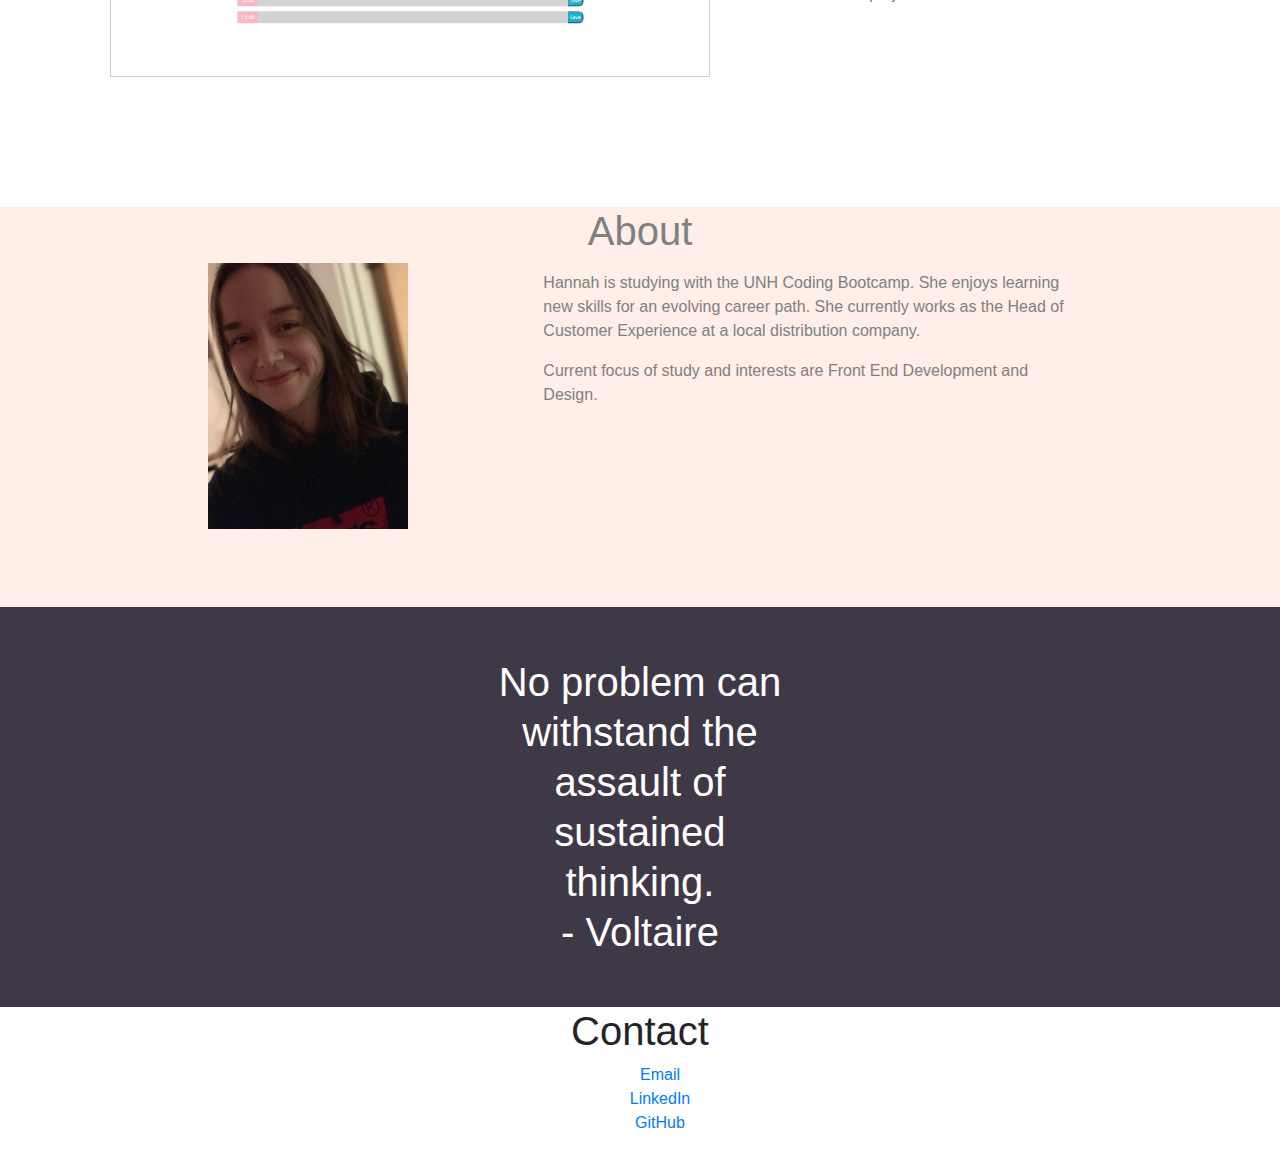
==== commit 46fcb8f8: "colors update" ====
--- a/index.html
+++ b/index.html
@@ -32,13 +32,13 @@
         <!--navbar-->
         <ul class="nav">
           <li class="nav-item justify-content-end">
-            <a class="nav-link active" href="#">Work</a>
+            <a class="nav-link active" href="#work-div">Work</a>
           </li>
           <li class="nav-item">
-            <a class="nav-link" href="#">About</a>
+            <a class="nav-link" href="#about">About</a>
           </li>
           <li class="nav-item">
-            <a class="nav-link" href="#">Contact</a>
+            <a class="nav-link" href="#contact-div">Contact</a>
           </li>
         </ul>
         <h1 id="hero-header">Hannah Perreault</h1>
@@ -61,7 +61,7 @@
     </div>
     <div class="container">
       <div class="row">
-        <div class="col-md-12">
+        <div class="col-md-12" id="work-div">
           <h1 id="portfolio-header">Work</h1>
         </div>
       </div>
@@ -142,7 +142,7 @@
       <div id="about">
         <div class="row">
           <div class="col-md-12">
-            <h1 id="portfolio-header">About</h1>
+            <h1 id="about-header">About</h1>
           </div>
           <div class="row about-section">
             <div class="col-md-2"></div>
--- a/assets/css/styles.css
+++ b/assets/css/styles.css
@@ -9,7 +9,7 @@
   width: 100%;
   height: 400px;
   overflow: hidden;
-  background-image: linear-gradient(#ffd5b5, #ffccc9);
+  background-image: linear-gradient(#ffd5b5, #d6938f);
 }
 
 .box div {
@@ -123,12 +123,12 @@
 
 .split-photo-left {
   margin: 10px;
-  margin-bottom: 90px;
+  margin-bottom: 130px;
 }
 
 .split-photo-right {
   margin: 10px;
-  margin-bottom: 90px;
+  margin-bottom: 130px;
 }
 .portfolio-photo {
   max-width: 600px;
@@ -150,11 +150,15 @@
 #about {
   height: 400px;
   margin-top: 60px;
-  background-color: #f1ddd4;
+  background-color: #ffefe8;
   width: 100vw;
   margin-left: calc(-50vw + 50%);
 }
 
+#about-header {
+  color: grey;
+  text-align: center;
+}
 #hannah-photo {
   max-width: 200px;
 }
